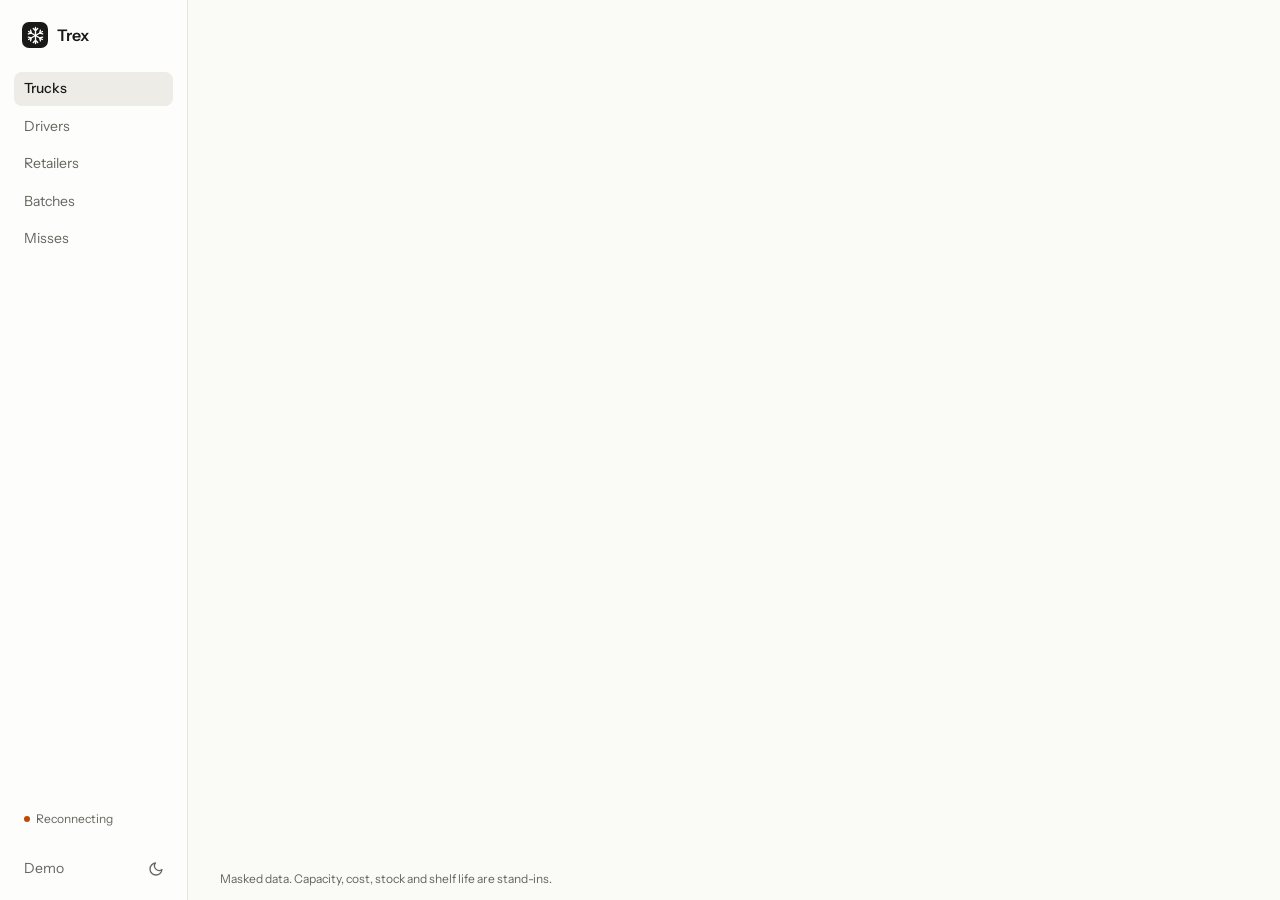
==== trex/web/index.html @ ee41984f "Add the Drivers tab to the dashboard Co-Authored-By: Claude Opus 5.5 <noreply@anthropic.com>" ====
<!doctype html>
<html lang="en" data-theme="light">
<head>
<meta charset="utf-8">
<meta name="viewport" content="width=device-width, initial-scale=1">
<title>Trex</title>
<link rel="icon" href="data:image/svg+xml,%3Csvg xmlns='http://www.w3.org/2000/svg' viewBox='0 0 64 64'%3E%3Crect width='64' height='64' rx='14' fill='%23191917'/%3E%3Cpath d='M32 10v44M13 21l38 22M13 43l38-22' stroke='%23fff' stroke-width='5' stroke-linecap='round'/%3E%3C/svg%3E">
<link rel="stylesheet" href="https://fonts.googleapis.com/css2?family=Instrument+Sans:wght@400;500;600&display=swap">
<script>
try { if (localStorage.getItem("trex-theme") === "dark") document.documentElement.dataset.theme = "dark"; } catch (e) {}
</script>
<style>
:root {
  --bg: #FAFAF7; --surface: #FFFFFF; --side: #FDFDFB;
  --text: #191917; --muted: #66665F; --rule: #E5E4DE; --track: #ECEBE5; --hover: #EDECE6;
  --accent: #E8590C; --ink: #191917; --on-ink: #FAFAF7; --quiet-bar: #66665F;
  --or-bg: #FDECE3; --or-fg: #BF4708;
  --gr-bg: #E6F2EA; --gr-fg: #1B7340;
  --am-bg: #FBF1DC; --am-fg: #86600A;
  --mu-bg: #EDECE6; --mu-fg: #66665F;
  --sans: "Instrument Sans", "Segoe UI", "Noto Sans", "Helvetica Neue", Arial, sans-serif;
  --mono: ui-monospace, "Cascadia Mono", Consolas, Menlo, monospace;
}
[data-theme="dark"] {
  --bg: #131311; --surface: #1B1B18; --side: #171715;
  --text: #F0EFE9; --muted: #A4A398; --rule: #2E2E29; --track: #2A2A25; --hover: #2A2A25;
  --ink: #F0EFE9; --on-ink: #191917; --quiet-bar: #8B8A80;
  --or-bg: #3A2114; --or-fg: #FF9E63;
  --gr-bg: #16301F; --gr-fg: #72CF99;
  --am-bg: #332A12; --am-fg: #E5BE62;
  --mu-bg: #2A2A25; --mu-fg: #B0AFA4;
}
* { box-sizing: border-box; }
html, body { height: 100%; }
body {
  margin: 0; background: var(--bg); color: var(--text);
  font: 400 14px/1.4 var(--sans); overflow: hidden;
  display: grid; grid-template-columns: 188px minmax(0, 1fr);
  -webkit-font-smoothing: antialiased;
}
h1, h2, h3, p { margin: 0; }
h1 { font-size: 24px; font-weight: 600; letter-spacing: -0.01em; line-height: 1.2; }
h2 { font-size: 15px; font-weight: 600; }
a { color: inherit; text-decoration: none; }
button, input, select { font: inherit; color: inherit; }
button { cursor: pointer; background: none; border: 0; padding: 0; }
input, select {
  background: var(--surface); border: 1px solid var(--rule); border-radius: 8px;
  padding: 8px 11px; min-width: 0;
}
input:focus, select:focus { outline: 2px solid var(--accent); outline-offset: -1px; }
:focus-visible { outline: 2px solid var(--accent); outline-offset: 2px; }
.mono { font-family: var(--mono); font-size: 12px; }
.muted { color: var(--muted); }
.small { font-size: 13px; }
.num { font-variant-numeric: tabular-nums; }
.or { color: var(--accent); }

/* Shell */
.side { display: flex; flex-direction: column; background: var(--side); border-right: 1px solid var(--rule); padding: 22px 14px 14px; position: relative; min-height: 0; }
.brand { display: flex; align-items: center; gap: 9px; padding: 0 8px; font-size: 16px; font-weight: 600; }
.tile { width: 26px; height: 26px; border-radius: 7px; background: #191917; display: grid; place-items: center; flex: none; }
[data-theme="dark"] .tile { box-shadow: 0 0 0 1px #3B3B35; }
.tile svg { width: 19px; height: 19px; }
.nav { display: flex; flex-direction: column; gap: 4px; margin-top: 24px; }
.nav a, .sidebtn { display: flex; align-items: center; justify-content: space-between; padding: 7px 10px; border-radius: 8px; color: var(--muted); width: 100%; text-align: left; }
.nav a:hover, .sidebtn:hover { background: var(--hover); }
.nav a.on { background: var(--hover); color: var(--text); font-weight: 500; }
.count { font-size: 12px; min-width: 18px; padding: 0 5px; line-height: 18px; text-align: center; border-radius: 9px; background: var(--or-bg); color: var(--or-fg); font-weight: 500; }
.count.plain { background: none; color: var(--muted); font-weight: 400; }
.side-low { margin-top: auto; display: flex; flex-direction: column; gap: 2px; }
.status { padding: 8px 10px 6px; font-size: 12px; color: var(--muted); }
.status .dot { display: inline-block; width: 6px; height: 6px; border-radius: 50%; background: var(--muted); margin-right: 6px; vertical-align: 1.5px; }
.status .dot.work { background: var(--accent); animation: breathe 1.6s ease-in-out infinite; }
.status .dot.bad { background: var(--or-fg); }
@keyframes breathe { 50% { opacity: 0.3; } }
.side-row { display: flex; align-items: center; gap: 2px; }
.side-row .sidebtn { flex: 1; }
.iconbtn { width: 34px; height: 34px; display: grid; place-items: center; border-radius: 8px; color: var(--muted); flex: none; }
.iconbtn:hover { background: var(--hover); }
.iconbtn svg { width: 16px; height: 16px; }

.demo { position: absolute; left: 14px; bottom: 56px; width: 286px; z-index: 30; background: var(--surface); border: 1px solid var(--rule); border-radius: 12px; padding: 14px; display: flex; flex-direction: column; gap: 12px; box-shadow: 0 10px 32px rgba(25, 25, 23, 0.14); }
.demo[hidden] { display: none; }
.demo label { display: block; font-size: 12px; color: var(--muted); margin-bottom: 4px; }
.demo .line { display: flex; gap: 6px; }
.demo .line > input, .demo .line > select { flex: 1; width: 100%; }
.demo .two { display: flex; gap: 6px; padding-top: 12px; border-top: 1px solid var(--rule); }
.demo .two .btn { flex: 1; }
.demo-note { font-size: 12px; color: var(--muted); min-height: 17px; overflow-wrap: anywhere; }

.content { display: grid; grid-template-rows: minmax(0, 1fr) auto; min-height: 0; min-width: 0; height: 100vh; }
main { overflow-y: auto; padding: 26px 32px 24px; min-width: 0; }
.foot { padding: 8px 32px 12px; font-size: 12px; color: var(--muted); }

/* Parts */
.head { display: flex; justify-content: space-between; align-items: flex-start; gap: 24px; }
.sub { color: var(--muted); margin-top: 3px; }
.chip { display: inline-block; padding: 2px 8px; border-radius: 6px; font-size: 13px; white-space: nowrap; line-height: 1.4; }
.chip.or { background: var(--or-bg); color: var(--or-fg); }
.chip.gr { background: var(--gr-bg); color: var(--gr-fg); }
.chip.am { background: var(--am-bg); color: var(--am-fg); }
.chip.mu { background: var(--mu-bg); color: var(--mu-fg); }
.btn { padding: 6px 12px; border-radius: 8px; font-size: 13px; font-weight: 500; border: 1px solid var(--rule); background: var(--surface); }
.btn:hover { border-color: var(--muted); }
.btn.ink { background: var(--ink); color: var(--on-ink); border-color: var(--ink); }
.btn.ink:hover { opacity: 0.85; }
.btn:disabled { opacity: 0.5; cursor: default; }
.card { background: var(--surface); border: 1px solid var(--rule); border-radius: 12px; }
.quiet { color: var(--muted); padding: 22px 0; }
.link { color: var(--muted); text-decoration: underline; text-decoration-color: var(--rule); text-underline-offset: 3px; }
.link:hover { color: var(--text); }
.ev { font-family: var(--mono); font-size: 12px; color: var(--or-fg); text-decoration: underline dotted; text-underline-offset: 3px; }
.ev:hover { text-decoration-style: solid; }
.sim { font-size: 11px; color: var(--am-fg); background: var(--am-bg); padding: 0 5px; border-radius: 4px; line-height: 16px; display: inline-block; }

.req { display: flex; gap: 8px; margin-top: 16px; }
.req input { flex: 1; padding: 9px 12px; }
.req .btn { padding: 8px 18px; }
.lastreq { margin-top: 6px; font-size: 13px; color: var(--muted); white-space: nowrap; overflow: hidden; text-overflow: ellipsis; }

.stats { display: flex; gap: 48px; margin-top: 18px; padding-bottom: 16px; }
.stat b { display: block; font-size: 26px; font-weight: 500; letter-spacing: -0.01em; line-height: 1.2; }
.stat span { font-size: 13px; color: var(--muted); }
.stats.ruled { border-bottom: 1px solid var(--rule); }

.report { margin-top: 16px; padding: 14px 18px; border-radius: 12px; background: var(--or-bg); }
.report-top { display: flex; justify-content: space-between; align-items: center; gap: 12px; font-size: 13px; color: var(--or-fg); }
.report-text { margin-top: 6px; font-size: 15px; line-height: 1.45; white-space: pre-wrap; overflow-wrap: anywhere; }
.report-src { margin-top: 8px; display: flex; flex-wrap: wrap; gap: 4px 14px; font-size: 12px; color: var(--muted); }
.report details { margin-top: 8px; font-size: 13px; }
.report summary { cursor: pointer; color: var(--muted); }
.report details .report-text { font-size: 13px; }

.board { display: grid; grid-template-columns: minmax(0, 1fr) 280px; gap: 28px; margin-top: 14px; align-items: start; }
.thead { font-size: 13px; color: var(--muted); border-bottom: 1px solid var(--rule); padding: 0 4px 8px; }
.trow, .thead.tgrid { display: grid; grid-template-columns: 124px minmax(160px, 1fr) 66px 84px 92px 118px; gap: 14px; align-items: center; }
.trow { padding: 15px 4px; border-bottom: 1px solid var(--rule); }
.trow:hover { background: var(--hover); }
.trow .name { font-weight: 500; font-size: 15px; }
.trow .pct { font-size: 23px; letter-spacing: -0.01em; }
.trow .right { text-align: right; min-width: 0; }
.trow .right .chip { max-width: 100%; overflow: hidden; text-overflow: ellipsis; vertical-align: middle; }
.two-line span { display: block; }
.two-line span + span { font-size: 12px; color: var(--muted); }

.bar { position: relative; height: 14px; background: var(--track); border-radius: 2px; }
.bar > i { position: absolute; left: 0; top: 0; bottom: 0; border-radius: 2px; transition: width 0.9s cubic-bezier(.2, .7, .2, 1), background-color 0.3s; }
.bar > i.ink { background: var(--ink); }
.bar > i.fill-or { background: var(--accent); }
.bar > b { position: absolute; top: -4px; bottom: -4px; width: 1.5px; background: var(--text); }

.needs h2 { margin-bottom: 10px; }
.need { padding: 13px 14px; margin-bottom: 10px; }
.need p { overflow-wrap: anywhere; }
.need .acts { display: flex; flex-wrap: wrap; gap: 6px; margin-top: 10px; }

/* Truck view */
.tk-head { display: grid; grid-template-columns: 200px auto minmax(0, 1fr); gap: 24px; align-items: center; }
.tk-pct { font-size: 46px; font-weight: 500; letter-spacing: -0.02em; line-height: 1; }
.tk-bar .bar { height: 18px; max-width: 620px; }
.tk-bar p { margin-top: 8px; color: var(--muted); font-size: 13px; }
.crumbs { display: flex; gap: 14px; font-size: 13px; margin-bottom: 12px; }
.decided { margin-top: 12px; display: flex; gap: 10px; align-items: baseline; }
.sec-title { margin-top: 20px; margin-bottom: 8px; }
.opts { display: grid; gap: 14px; grid-template-columns: repeat(auto-fit, minmax(210px, 1fr)); }
.opt { padding: 15px 17px 10px; display: flex; flex-direction: column; }
.opt.rec { border: 1.5px solid var(--accent); }
.opt-top { display: flex; justify-content: space-between; align-items: center; gap: 8px; min-height: 24px; }
.opt-top b { font-weight: 600; font-size: 15px; }
.opt-cost { font-size: 29px; font-weight: 500; letter-spacing: -0.01em; margin-top: 6px; line-height: 1.2; }
.opt.rec .opt-cost { color: var(--accent); }
.opt-note { font-size: 13px; color: var(--muted); margin-top: 4px; min-height: 19px; }
.opt dl { margin: 10px 0 0; }
.opt dl div { display: flex; justify-content: space-between; padding: 5px 0; font-size: 13px; }
.opt dt { color: var(--muted); }
.opt dd { margin: 0; }

.split { display: grid; grid-template-columns: minmax(0, 1fr) 320px; gap: 28px; align-items: start; }
.stop { display: grid; grid-template-columns: 24px 170px minmax(0, 1fr); gap: 12px; padding: 12px 0; border-bottom: 1px solid var(--rule); align-items: start; }
.stop:first-of-type { border-top: 1px solid var(--rule); }
.stop-line { display: grid; grid-template-columns: minmax(0, 1fr) auto; gap: 10px; align-items: baseline; }
.stop-line + .stop-line { margin-top: 5px; }
.stop-line small { display: block; font-size: 12px; color: var(--muted); }
.stop-status { margin-top: 3px; display: flex; gap: 6px; align-items: center; flex-wrap: wrap; font-size: 12px; }
.chips { display: inline-flex; gap: 5px; }

.evlist { display: flex; flex-direction: column; }
.evitem { display: block; width: 100%; text-align: left; padding: 8px 0; border-bottom: 1px solid var(--rule); }
button.evitem:hover .evsum { text-decoration: underline; text-underline-offset: 3px; }
.evitem .mono { display: block; color: var(--muted); }
.evitem .mono.st { color: var(--am-fg); }
.evsum { overflow-wrap: anywhere; font-size: 13px; }

/* Sell to fill */
.sell { display: grid; grid-template-columns: minmax(0, 1fr) 320px; gap: 28px; margin-top: 18px; align-items: start; }
.gauge { display: grid; grid-template-columns: 220px minmax(0, 1fr); gap: 26px; align-items: center; padding: 22px 28px 20px; }
.gauge .gnum { font-size: 92px; font-weight: 500; letter-spacing: -0.035em; line-height: 1; color: var(--accent); transition: color 0.4s; font-variant-numeric: tabular-nums; transform-origin: left center; }
.gauge.over .gnum { color: var(--text); }
.gauge.crossed .gnum { animation: pop 0.8s cubic-bezier(.2, .9, .3, 1.2); }
@keyframes pop { 40% { transform: scale(1.07); } }
.gbar { position: relative; height: 22px; background: var(--track); border-radius: 2px; margin-top: 10px; }
.gbar i { position: absolute; top: 0; bottom: 0; transition: left 0.9s cubic-bezier(.2, .7, .2, 1), width 0.9s cubic-bezier(.2, .7, .2, 1); }
.gbar .g0 { left: 0; background: var(--quiet-bar); border-radius: 2px 0 0 2px; }
.gbar .g1 { background: var(--accent); }
.gbar b { position: absolute; top: -8px; bottom: -8px; width: 2px; background: var(--text); }
.glabels { position: relative; height: 22px; margin-top: 10px; font-size: 12px; color: var(--muted); }
.glabels span { position: absolute; white-space: nowrap; top: 0; }
.glabels .lt { transform: translateX(-100%); padding-right: 4px; }
.glabels .rt { padding-left: 4px; }
.glabels .hit { color: var(--text); font-weight: 500; }
.otable { width: 100%; border-collapse: collapse; }
.otable th { font-weight: 400; font-size: 13px; color: var(--muted); text-align: left; padding: 0 12px 7px 0; border-bottom: 1px solid var(--rule); }
.otable td { padding: 10px 12px 10px 0; border-bottom: 1px solid var(--rule); vertical-align: middle; }
.otable td.why { color: var(--muted); font-size: 13px; }
.otable .r { text-align: right; padding-right: 0; white-space: nowrap; }
.otable td:first-child { white-space: nowrap; font-weight: 500; }
.otable a:hover { text-decoration: underline; text-underline-offset: 3px; }
.added { color: var(--gr-fg); }

.sell > aside { position: sticky; top: 0; }
.phone { border-radius: 22px; padding: 14px 12px 12px; }
.phone-top { display: flex; justify-content: space-between; align-items: baseline; gap: 8px; padding: 0 5px 10px; border-bottom: 1px solid var(--rule); }
.phone-top b { font-weight: 600; }
.chat { display: flex; flex-direction: column; gap: 8px; padding-top: 10px; max-height: 520px; overflow-y: auto; }
.bub { max-width: 86%; padding: 8px 11px; border-radius: 12px; overflow-wrap: anywhere; font-size: 13.5px; line-height: 1.38; white-space: pre-wrap; }
.bub.out { align-self: flex-start; background: var(--or-bg); }
.bub.in { align-self: flex-end; background: var(--mu-bg); }
.bub.add { align-self: stretch; max-width: none; background: var(--gr-bg); color: var(--gr-fg); }
.bub-meta { display: flex; gap: 6px; align-items: center; margin-top: 3px; font-size: 11px; color: var(--muted); white-space: normal; }
.bub.add small { display: block; font-size: 12.5px; }

/* Retailers */
.search { display: flex; gap: 8px; margin-top: 14px; max-width: 360px; }
.search input { flex: 1; }
.hints { display: flex; flex-wrap: wrap; gap: 6px; margin-top: 10px; align-items: center; font-size: 13px; color: var(--muted); }
.hints a { border: 1px solid var(--rule); border-radius: 6px; padding: 1px 7px; color: var(--text); }
.hints a:hover { border-color: var(--muted); }
.ret-grid { display: grid; grid-template-columns: minmax(0, 1fr) 320px; gap: 28px; margin-top: 20px; align-items: start; }
.brow { display: grid; grid-template-columns: 170px minmax(150px, 1fr) minmax(190px, 300px) 76px; gap: 16px; align-items: center; padding: 11px 0; border-bottom: 1px solid var(--rule); }
.brow.h { font-size: 13px; color: var(--muted); padding: 0 0 7px; }
.range { position: relative; height: 12px; }
.range::before { content: ""; position: absolute; left: 0; right: 0; top: 50%; height: 1px; background: var(--rule); }
.range i { position: absolute; top: 3px; bottom: 3px; width: 1px; background: var(--rule); }
.range b { position: absolute; top: 1px; bottom: 1px; min-width: 7px; border-radius: 5px; background: var(--ink); }
.range b.warn { background: var(--accent); }
.range b.faint { background: var(--quiet-bar); opacity: 0.65; }
.axis { display: grid; grid-template-columns: 170px minmax(150px, 1fr) minmax(190px, 300px) 76px; gap: 16px; font-size: 12px; color: var(--muted); padding-top: 6px; }
.axis div { display: flex; justify-content: space-between; }
.kv { display: flex; justify-content: space-between; gap: 14px; padding: 7px 0; border-bottom: 1px solid var(--rule); font-size: 13px; }
.kv span:first-child { color: var(--muted); }
.kv span:last-child { text-align: right; overflow-wrap: anywhere; }
.lastmsg { padding: 13px 15px; border-radius: 12px; background: var(--or-bg); margin-bottom: 16px; overflow-wrap: anywhere; }
.lastmsg small { display: flex; justify-content: space-between; font-size: 12px; color: var(--or-fg); margin-bottom: 4px; }

/* Batches */
.batch-head { display: flex; justify-content: space-between; align-items: flex-start; }
.loud { font-size: 38px; font-weight: 500; letter-spacing: -0.02em; line-height: 1.1; color: var(--accent); text-align: right; }
.loud + p { font-size: 13px; color: var(--muted); text-align: right; }
.brows { margin-top: 16px; }
.bt { display: grid; grid-template-columns: 240px minmax(0, 1fr) 110px; gap: 20px; align-items: center; padding: 11px 0; border-bottom: 1px solid var(--rule); }
.bt.h { font-size: 13px; color: var(--muted); padding: 0 0 7px; }
.bt .dbars { display: flex; flex-direction: column; gap: 4px; }
.dbar { display: flex; align-items: center; gap: 7px; font-size: 12px; color: var(--muted); }
.dbar i { display: block; height: 10px; border-radius: 1px; background: var(--ink); min-width: 2px; flex: none; }
.dbar.dneed i { background: var(--quiet-bar); }
.dbar.dneed.late i { background: var(--accent); }
.dbar.dneed.late { color: var(--or-fg); }
.legend { display: flex; gap: 22px; margin-top: 12px; font-size: 13px; color: var(--muted); }
.legend i { display: inline-block; width: 14px; height: 8px; border-radius: 1px; margin-right: 6px; }

/* Misses */
.chart-card { padding: 16px 18px 12px; margin-top: 16px; }
.chart-top { display: flex; justify-content: space-between; align-items: flex-start; }
.chart { position: relative; height: 130px; margin-top: 8px; display: grid; gap: 0; align-items: end; border-bottom: 1px solid var(--rule); }
.chart .col { height: 100%; display: flex; align-items: flex-end; padding: 0 3px; position: relative; }
.chart .col i { display: block; width: 100%; background: var(--ink); min-height: 0; }
.chart .run { position: absolute; top: 0; bottom: 0; background: var(--or-bg); pointer-events: none; }
.chart .run span { position: absolute; left: 10px; top: 42%; color: var(--or-fg); font-size: 13px; white-space: nowrap; }
.xlabels { position: relative; height: 18px; margin-top: 4px; font-size: 12px; color: var(--muted); }
.xlabels span { position: absolute; white-space: nowrap; }
.up { padding: 14px 18px; margin-top: 14px; display: grid; grid-template-columns: minmax(0, 1fr) 300px; gap: 32px; }
.up-title { display: flex; gap: 10px; align-items: center; margin-bottom: 10px; }
.upbar { display: grid; grid-template-columns: 120px minmax(0, 1fr) 64px; gap: 10px; align-items: center; padding: 4px 0; font-size: 13px; }
.upbar .tr { height: 10px; }
.upbar i { display: block; height: 100%; min-width: 2px; border-radius: 1px; }
.upbar span:last-child { text-align: right; }
.mtable { margin-top: 18px; }

/* Timeline */
.drawer { position: fixed; top: 0; right: 0; bottom: 0; width: 400px; max-width: 100vw; z-index: 20; background: var(--surface); border-left: 1px solid var(--rule); display: flex; flex-direction: column; transform: translateX(102%); transition: transform 0.2s ease; visibility: hidden; }
.drawer.open { transform: none; visibility: visible; }
.drawer-head { padding: 18px 20px 10px; border-bottom: 1px solid var(--rule); }
.drawer-head .top { display: flex; justify-content: space-between; align-items: center; }
.safety { display: flex; flex-wrap: wrap; gap: 4px 12px; margin-top: 6px; font-size: 12px; color: var(--muted); }
.tl { flex: 1; overflow-y: auto; padding: 4px 20px 20px; }
.tl-item { display: grid; grid-template-columns: 58px minmax(0, 1fr); gap: 8px; padding: 8px 0; border-bottom: 1px solid var(--rule); font-size: 13px; }
.tl-item time { color: var(--muted); font-size: 12px; }
.tl-item.dim .tl-t { color: var(--muted); }
.tl-d { color: var(--muted); margin-top: 2px; overflow-wrap: anywhere; white-space: pre-wrap; }
.tl-ev { display: flex; flex-wrap: wrap; gap: 2px 8px; margin-top: 2px; }
.tl-item.moment { margin: 8px -10px; padding: 10px; border: 0; border-radius: 10px; background: var(--or-bg); }
.tl-item.moment .tl-t { font-weight: 600; color: var(--or-fg); font-size: 14px; }
.tl-item.moment .tl-d { color: var(--text); }
.tl-item.warn .tl-t { color: var(--am-fg); }

/* Evidence panel */
.scrim { position: fixed; inset: 0; z-index: 40; background: rgba(25, 25, 23, 0.28); display: flex; justify-content: flex-end; }
.scrim[hidden] { display: none; }
.evpanel { width: 480px; max-width: 100vw; height: 100%; background: var(--surface); border-left: 1px solid var(--rule); padding: 20px 22px; display: flex; flex-direction: column; gap: 10px; min-height: 0; }
.evpanel .top { display: flex; justify-content: space-between; gap: 10px; align-items: center; }
.evpanel .chips { flex-wrap: wrap; }
.evpanel h2 { font-size: 17px; overflow-wrap: anywhere; }
.evpanel pre { margin: 0; flex: 1; min-height: 0; overflow: auto; font: 12px/1.5 var(--mono); padding: 12px; background: var(--bg); border: 1px solid var(--rule); border-radius: 8px; white-space: pre-wrap; overflow-wrap: anywhere; }

.toasts { position: fixed; right: 20px; bottom: 44px; width: 340px; z-index: 35; display: flex; flex-direction: column; gap: 8px; }
.toast { display: block; width: 100%; text-align: left; padding: 11px 14px; border-radius: 10px; background: var(--or-bg); color: var(--text); border: 1px solid var(--accent); font-size: 13px; animation: rise 0.2s ease; overflow-wrap: anywhere; }
.toast b { display: block; color: var(--or-fg); font-weight: 600; font-size: 14px; }
.toast.plain { background: var(--surface); border-color: var(--rule); }
.toast.plain b { color: var(--text); }
@keyframes rise { from { transform: translateY(8px); opacity: 0; } }
.chip + .chip { margin-left: 4px; }
.drawer.open ~ .toasts { right: 420px; }

@media (max-width: 1100px) {
  .board, .split, .sell, .ret-grid, .up { grid-template-columns: minmax(0, 1fr); }
  .gauge { grid-template-columns: minmax(0, 1fr); }
}
@media (prefers-reduced-motion: reduce) {
  * { animation: none !important; transition: none !important; }
}
</style>
</head>
<body>
<aside class="side">
  <div class="brand">
    <span class="tile" aria-hidden="true">
      <svg viewBox="0 0 64 64" fill="none" stroke="#fff" stroke-width="4.5" stroke-linecap="round" stroke-linejoin="round"><g transform="rotate(0 32 32)"><path d="M32 32V5M32 16 24.5 8.5M32 16 39.5 8.5"/></g><g transform="rotate(60 32 32)"><path d="M32 32V5M32 16 24.5 8.5M32 16 39.5 8.5"/></g><g transform="rotate(120 32 32)"><path d="M32 32V5M32 16 24.5 8.5M32 16 39.5 8.5"/></g><g transform="rotate(180 32 32)"><path d="M32 32V5M32 16 24.5 8.5M32 16 39.5 8.5"/></g><g transform="rotate(240 32 32)"><path d="M32 32V5M32 16 24.5 8.5M32 16 39.5 8.5"/></g><g transform="rotate(300 32 32)"><path d="M32 32V5M32 16 24.5 8.5M32 16 39.5 8.5"/></g></svg>
    </span>
    Trex
  </div>
  <nav class="nav" id="nav"></nav>
  <div class="side-low">
    <div class="status" id="status"></div>
    <button class="sidebtn" data-act="timeline" id="tl-btn" aria-label="Open timeline"></button>
    <div class="side-row">
      <button class="sidebtn" data-act="demo" aria-haspopup="true" aria-controls="demo">Demo</button>
      <button class="iconbtn" data-act="theme" id="theme-btn" aria-label="Switch colour theme" title="Switch colour theme">
        <svg viewBox="0 0 24 24" fill="none" stroke="currentColor" stroke-width="2" stroke-linecap="round" stroke-linejoin="round"><path d="M21 12.8A9 9 0 1 1 11.2 3a7 7 0 0 0 9.8 9.8Z"/></svg>
      </button>
    </div>
  </div>
  <div class="demo" id="demo" hidden>
    <div>
      <label for="fault-sel">Next order write fails</label>
      <div class="line">
        <select id="fault-sel">
          <option value="500_after_write">500 after write</option>
          <option value="timeout_after_write">Timeout after write</option>
          <option value="500_before_write">500 before write</option>
          <option value="409_stale_stock">409 stale stock</option>
          <option value="malformed">Malformed reply</option>
        </select>
        <button class="btn" data-act="fault">Set</button>
      </div>
    </div>
    <div>
      <label for="live-input">Live phone stands in for</label>
      <div class="line">
        <input id="live-input" placeholder="R-120" autocomplete="off">
        <button class="btn" data-act="live">Set</button>
      </div>
    </div>
    <div class="two">
      <button class="btn" data-act="tomorrow">Run delivery day</button>
      <button class="btn" data-act="reset">Reset</button>
    </div>
    <div class="demo-note" id="demo-note" role="status"></div>
  </div>
</aside>

<div class="content">
  <main id="main"></main>
  <footer class="foot">Masked data. Capacity, cost, stock and shelf life are stand-ins.</footer>
</div>

<aside class="drawer" id="drawer" aria-label="Timeline">
  <div class="drawer-head" id="drawer-head"></div>
  <div class="tl" id="tl"></div>
</aside>

<div class="scrim" id="scrim" hidden>
  <div class="evpanel" id="evpanel" role="dialog" aria-modal="true" aria-label="Evidence"></div>
</div>
<div class="toasts" id="toasts" aria-live="polite"></div>

<script src="/static/fleet.js"></script>
<script>
"use strict";

/* ---------- Helpers ---------- */
const $ = (s) => document.querySelector(s);
const ESC = { "&": "&amp;", "<": "&lt;", ">": "&gt;", '"': "&quot;", "'": "&#39;" };
const esc = (v) => String(v === null || v === undefined ? "" : v).replace(/[&<>"']/g, (c) => ESC[c]);
const num = (v) => { const n = Number(v); return Number.isFinite(n) ? n : 0; };
const clamp01 = (v) => Math.min(1, Math.max(0, num(v)));
const w = (v) => (clamp01(v) * 100).toFixed(2);
const pct = (v) => Math.round(num(v) * 100) + "%";
/* A load under target never reads as the target: 79.7% shows 79%, not 80%. */
const fillPct = (v) => {
  const target = targetFill();
  const r = Math.round(num(v) * 100);
  return (num(v) < target && r >= target * 100 ? Math.floor(num(v) * 100) : r) + "%";
};
const group = (n, d) => num(n).toLocaleString("en-IN", d === undefined ? { maximumFractionDigits: 0 } : { maximumFractionDigits: d });
const inr = (n) => (num(n) < 0 ? "-" : "") + "₹" + group(Math.abs(num(n)));
const inrShort = (n) => {
  const a = Math.abs(num(n));
  if (a < 100000) return inr(n);
  return (num(n) < 0 ? "-" : "") + "₹" + (a / 100000).toFixed(2).replace(/\.?0+$/, "") + " lakh";
};
const clock = (ts) => {
  const d = new Date(num(ts) * 1000);
  return Number.isNaN(d.getTime()) ? "" : d.toLocaleTimeString("en-US", { hour: "numeric", minute: "2-digit" });
};
const MONTHS = ["Jan", "Feb", "Mar", "Apr", "May", "Jun", "Jul", "Aug", "Sep", "Oct", "Nov", "Dec"];
const LONG_MONTHS = ["January", "February", "March", "April", "May", "June", "July", "August", "September", "October", "November", "December"];
const DAYS = ["Sun", "Mon", "Tue", "Wed", "Thu", "Fri", "Sat"];
const parseDate = (s) => { const m = /^(\d{4})-(\d{2})-(\d{2})/.exec(String(s)); return m ? new Date(Date.UTC(+m[1], +m[2] - 1, +m[3])) : null; };
const shortDate = (s) => { const d = parseDate(s); return d ? d.getUTCDate() + " " + MONTHS[d.getUTCMonth()] : esc(s); };
const dayDate = (s) => { const d = parseDate(s); return d ? DAYS[d.getUTCDay()] + " " + shortDate(s) : esc(s); };
const cap = (v) => { const t = String(v === null || v === undefined ? "" : v); return t.charAt(0).toUpperCase() + t.slice(1); };
const chip = (text, tone) => `<span class="chip ${tone || "mu"}">${esc(text)}</span>`;
const plural = (n, one, many) => `${group(n)} ${n === 1 ? one : (many || one + "s")}`;
const TYPES = { kirana: "Kirana", horeca: "HoReCa", modern: "Store", outlet: "Outlet", wholesale: "Wholesale" };
const typeName = (t) => TYPES[t] || (t ? String(t).charAt(0).toUpperCase() + String(t).slice(1) : "");
const retailerLabel = (id, type) => (type ? typeName(type) + " " : "") + id;
const routes = (list) => {
  const r = list || [];
  const shown = r.slice(0, 2).join(", ");
  return (r.length === 1 ? "Route " : "Routes ") + shown + (r.length > 2 ? ` +${r.length - 2}` : "");
};

const EV_RE = /([A-Za-z0-9_.\-]+:E\d+)/g;
const evShort = (id) => String(id).slice(String(id).lastIndexOf(":") + 1);
const evBtn = (id) => `<button class="ev" data-ev="${esc(id)}" title="Open evidence">${esc(evShort(id))}</button>`;
const isEv = (s) => typeof s === "string" && /:E\d+/.test(s);
/* Escapes every part, and turns evidence ids into buttons. */
const linkEv = (text) => String(text === null || text === undefined ? "" : text).split(EV_RE).map((part, i) => (i % 2 ? evBtn(part) : esc(part))).join("");
function findEv(value, out) {
  out = out || [];
  if (typeof value === "string") { const m = value.match(EV_RE); if (m) m.forEach((x) => { if (!out.includes(x)) out.push(x); }); }
  else if (Array.isArray(value)) value.forEach((v) => findEv(v, out));
  else if (value && typeof value === "object") Object.values(value).forEach((v) => findEv(v, out));
  return out;
}

/* Patches the DOM in place, so focus, typed text, scroll and running transitions survive a poll. */
const keyOf = (n) => (n.nodeType === 1 ? n.getAttribute("data-key") : null);
function syncAttrs(a, b) {
  for (const { name } of Array.from(a.attributes)) {
    if (!b.hasAttribute(name) && !(name === "open" && a.tagName === "DETAILS")) a.removeAttribute(name);
  }
  for (const { name, value } of Array.from(b.attributes)) {
    if (a.getAttribute(name) !== value) a.setAttribute(name, value);
  }
}
function syncNode(a, b) {
  if (a.nodeType === 1) { syncAttrs(a, b); syncChildren(a, b); }
  else if (a.nodeValue !== b.nodeValue) a.nodeValue = b.nodeValue;
}
function syncChildren(parent, next) {
  const keyed = new Map();
  for (const c of Array.from(parent.childNodes)) { const k = keyOf(c); if (k) keyed.set(k, c); }
  let cur = parent.firstChild;
  for (const n of Array.from(next.childNodes)) {
    const k = keyOf(n);
    let match = null;
    if (k && keyed.has(k)) match = keyed.get(k);
    else if (cur && cur.nodeType === n.nodeType && cur.nodeName === n.nodeName && keyOf(cur) === k) match = cur;
    if (match) {
      if (k) keyed.delete(k);
      if (match === cur) cur = cur.nextSibling; else parent.insertBefore(match, cur);
      syncNode(match, n);
    } else parent.insertBefore(n, cur);
  }
  while (cur) { const x = cur.nextSibling; parent.removeChild(cur); cur = x; }
}
function morph(el, html) {
  const t = document.createElement("template");
  t.innerHTML = html;
  syncChildren(el, t.content);
}
const lastHtml = new Map();
function patch(el, html) {
  if (lastHtml.get(el) === html) return;
  lastHtml.set(el, html);
  morph(el, html);
}

async function post(path, body) {
  const r = await fetch(path, { method: "POST", headers: { "Content-Type": "application/json" }, body: JSON.stringify(body || {}) });
  let j = null;
  try { j = await r.json(); } catch (e) { j = null; }
  if (!r.ok) throw new Error((j && j.detail) || `Server replied ${r.status}`);
  return j;
}

/* ---------- App state ---------- */
let S = null;             // the latest /api/state. The page holds no truth of its own.
let online = true;
let view = { name: "trucks" };
let runId = null;
let autoShown = null;     // the run for which sell to fill has already opened by itself
let seenSeq = null;
let requestBusy = false;
const busyDecisions = new Set();
const evCache = new Map();
let openEvidence = null;
let retailer = { id: "", data: null, error: null, loading: false };
const gauge = { start: null, shown: null, from: 0, to: 0, t0: 0, raf: 0, crossed: false };

const focusTruck = () => (S && S.board.trucks.find((t) => t.truck === S.focus)) || null;
const isSelling = () => {
  if (!S || !S.run || !S.offers || !S.offers.length) return false;
  const t = focusTruck();
  return !!t && !t.decision;
};
const pendingDecisions = () => ((S && S.decisions) || []).filter((d) => d.answer === null || d.answer === undefined);
const targetFill = () => (S ? num(S.board.target) : 0.8);
const productName = (id) => {
  if (!S) return id;
  if (S.butter && S.butter.product === id) return S.butter.label;
  const pools = [S.offers, S.batches, S.sheet];
  for (const pool of pools) for (const row of pool || []) if (row.product === id && row.product_name) return row.product_name;
  return id;
};

/* ---------- Shared pieces ---------- */
function loadBar(fill, target) {
  const over = num(fill) >= target;
  return `<div class="bar"><i class="${over ? "ink" : "fill-or"}" style="width:${w(fill)}%"></i><b style="left:${w(target)}%"></b></div>`;
}
const OPTION_NAMES = { go: "Go", sell_to_fill: "Sold to fill", merge: "Merge", hold: "Hold" };
const optionName = (o) => OPTION_NAMES[o] || String(o || "").replace(/_/g, " ");
function statusChip(t) {
  if (t.decision) {
    const o = t.decision.option;
    return chip(optionName(o), o === "go" || o === "sell_to_fill" ? "gr" : "am");
  }
  if (S.run && t.truck === S.focus && S.offers && S.offers.length) return chip("Selling to fill", "or");
  if (S.run) return chip("Undecided", "mu");
  return "";
}
function needsCards() {
  const list = pendingDecisions();
  return list.map((d) => `
    <div class="card need" data-key="need-${esc(d.id)}">
      <p>${linkEv(d.question)}</p>
      <div class="acts">${(d.options || []).map((o, i) => `<button class="btn ${i === 0 ? "ink" : ""}" data-act="answer" data-id="${esc(d.id)}" data-answer="${esc(o)}" ${busyDecisions.has(d.id) ? "disabled" : ""}>${esc(o)}</button>`).join("")}</div>
    </div>`).join("");
}
function reportBlock(r) {
  const claims = (r.claims || []).map((c) => `<span>${esc(group(c.value, 2))} ${(c.evidence_ids || []).map(evBtn).join(" ")}</span>`).join("");
  return `<div class="report-text">${linkEv(r.text)}</div>${claims ? `<div class="report-src">${claims}</div>` : ""}`;
}
function reports() {
  const list = (S && S.reports) || [];
  if (!list.length) return "";
  const latest = list[list.length - 1];
  const earlier = list.slice(0, -1).reverse();
  return `<section class="report" data-key="report">
    <div class="report-top"><span>Report from Trex, ${esc(clock(latest.ts))}</span>${latest.used_standin ? chip("Uses stand-ins", "am") : ""}</div>
    ${reportBlock(latest)}
    ${earlier.length ? `<details><summary>${plural(earlier.length, "earlier report")}</summary>${earlier.map((r) => `<div data-key="rep-${esc(r.seq)}" style="margin-top:8px"><span class="muted">${esc(clock(r.ts))}</span>${reportBlock(r)}</div>`).join("")}</details>` : ""}
  </section>`;
}

/* ---------- Trucks board ---------- */
function viewTrucks() {
  const b = S.board;
  const trucks = b.trucks;
  const atTarget = trucks.filter((t) => t.at_target).length;
  const atRisk = trucks.reduce((sum, t) => sum + num(t.unserved_value_inr), 0);
  const stats = [
    [`${atTarget} of ${trucks.length}`, `at ${pct(b.target)} or more`],
    [inrShort(atRisk), "sales at risk"],
  ];
  if (S.batches && S.batches.length) stats.push([inrShort(S.batches.reduce((s, x) => s + num(x.value_inr), 0)), "stock near expiry"]);
  if (S.run) stats.push([String((S.offers || []).filter((o) => o.state === "waiting").length), "replies awaited"]);

  const rows = trucks.map((t) => {
    const over = num(t.fill) >= b.target;
    const href = isSelling() && t.truck === S.focus ? "#/sell" : `#/truck/${encodeURIComponent(t.truck)}`;
    return `<a class="trow" data-key="t-${esc(t.truck)}" href="${href}">
      <div class="two-line"><span class="name">${esc(t.truck)}</span><span>${esc(routes(t.routes))}</span></div>
      ${loadBar(t.fill, b.target)}
      <div class="pct num ${over ? "" : "or"}">${esc(fillPct(t.fill))}</div>
      <div class="two-line num"><span>${esc(group(t.kg))} kg</span><span>${esc(plural(t.stops, "stop"))}</span></div>
      <div class="two-line num">${num(t.unserved_value_inr) > 0 ? `<span>${esc(inr(t.unserved_value_inr))}</span><span>at risk</span>` : ""}</div>
      <div class="right">${statusChip(t)}</div>
    </a>`;
  }).join("");

  const needs = needsCards();
  return `<div data-key="v-trucks">
    <div class="head"><div>
      <h1>Tomorrow's trucks</h1>
      <p class="sub">${esc(dayDate(b.plan_date))} · Distributor ${esc(b.distributor)} · Records to ${esc(shortDate(b.records_to))}</p>
    </div></div>
    <form class="req" id="req-form">
      <input id="req-input" name="text" autocomplete="off" placeholder="What should Trex do for tomorrow's trucks?" aria-label="Request to Trex">
      <button class="btn ink" ${requestBusy ? "disabled" : ""}>Send</button>
    </form>
    ${S.run ? `<p class="lastreq">Last request: ${esc(S.run.request)}</p>` : ""}
    ${reports()}
    <div class="stats ruled">${stats.map((s) => `<div class="stat num"><b>${esc(s[0])}</b><span>${esc(s[1])}</span></div>`).join("")}</div>
    <div class="board">
      <section>
        <div class="thead tgrid"><span>Truck</span><span>Load. The line marks ${esc(pct(b.target))}</span></div>
        ${rows}
      </section>
      <aside class="needs">
        <h2>Needs you</h2>
        ${needs || `<p class="muted">Nothing waiting</p>`}
      </aside>
    </div>
  </div>`;
}

/* ---------- Truck view ---------- */
function optionCard(o, recommended, decidedOption) {
  const isRec = o.name === recommended;
  const rows = [
    ["Load", fillPct(o.load)],
    ["Truck cost", inr(o.truck_cost_inr)],
    ["Margin lost", inr(o.margin_lost_inr)],
    ["Expiry risk", inr(o.expiry_risk_inr)],
    ["Discounts", inr(o.discounts_inr)],
    ["Extra margin", inr(-num(o.extra_margin_inr))],
  ];
  const tag = decidedOption === o.name ? chip("Chosen", "gr") : isRec ? chip("Recommended", "or") : "";
  return `<div class="card opt ${isRec ? "rec" : ""}" data-key="opt-${esc(o.name)}">
    <div class="opt-top"><b>${esc(o.label)}</b>${tag}</div>
    <div class="opt-cost num">${esc(inr(o.net_cost_inr))}</div>
    <div class="opt-note">${esc(o.note)}</div>
    <dl>${rows.map((r) => `<div><dt>${esc(r[0])}</dt><dd class="num">${esc(r[1])}</dd></div>`).join("")}</dl>
  </div>`;
}
function stopsBlock(sheet) {
  const byStop = new Map();
  for (const row of sheet) {
    if (!byStop.has(row.retailer)) byStop.set(row.retailer, []);
    byStop.get(row.retailer).push(row);
  }
  let i = 0;
  const out = [];
  byStop.forEach((lines, id) => {
    i += 1;
    const drop = (S.drops || {})[id];
    const type = lines[0].retailer_type;
    const body = lines.map((l) => {
      const partial = num(l.pieces) < num(l.ordered);
      const batches = (l.batches || []).map((b) => `${b.batch}, ${group(b.pieces)} pcs, ${group(b.days_left)}d left`).join(" · ");
      const chips = [partial ? chip("Partial", "am") : "", l.source === "offer" ? chip("Added", "or") : ""].join("");
      return `<div class="stop-line"><div>${esc(l.product_name)}: ${partial ? `${esc(group(l.pieces))} of ${esc(group(l.ordered))}` : esc(group(l.pieces))}
        ${batches ? `<small>${esc(batches)}</small>` : ""}${num(l.no_batch_pieces) > 0 ? `<small>${esc(group(l.no_batch_pieces))} pcs without a batch</small>` : ""}</div>
        <span class="chips">${chips}</span></div>`;
    }).join("");
    const dropLine = drop ? `<div class="stop-status">${chip(drop.status === "delivered" ? "Delivered" : drop.status === "failed" ? "Failed" : drop.status, drop.status === "delivered" ? "gr" : "or")}${drop.photo ? `<span class="muted">Photo</span>` : ""}${isEv(drop.evidence) ? evBtn(drop.evidence) : ""}</div>` : "";
    out.push(`<div class="stop" data-key="stop-${esc(id)}">
      <span class="muted num">${i}</span>
      <div><a class="link" style="color:inherit;font-weight:500" href="#/retailers/${encodeURIComponent(id)}">${esc(retailerLabel(id, type))}</a>${dropLine}</div>
      <div>${body}</div>
    </div>`);
  });
  return out.join("");
}
function evidenceList(t, isFocus) {
  const ids = [];
  if (isFocus && S.run) {
    if (S.options) findEv(S.options.evidence_id, ids);
    (S.sheet || []).forEach((r) => findEv(r.evidence, ids));
    (S.offers || []).forEach((o) => findEv(o.evidence_id, ids));
    Object.values(S.drops || {}).forEach((d) => findEv(d.evidence, ids));
  }
  const item = (id) => {
    requestEvidence(id);
    const e = evCache.get(id);
    const standin = e && Number(e.standin) === 1;
    return `<button class="evitem" data-ev="${esc(id)}" data-key="ev-${esc(id)}">
      <span class="mono ${standin ? "st" : ""}">${esc(evShort(id))}${e ? ` · ${esc(standin ? "stand-in" : e.kind)}` : ""}</span>
      <span class="evsum">${e ? esc(e.summary) : ""}</span>
    </button>`;
  };
  const shown = ids.slice(0, 7).map(item).join("");
  const rest = ids.slice(7);
  const capacity = `<div class="evitem" data-key="ev-capacity"><span class="mono st">stand-in</span><span class="evsum">${esc(group(t.capacity_kg))} kg capacity. ${esc((S.standins || {}).vehicle_capacity_kg || "")}</span></div>`;
  return `<div class="evlist">${shown}${rest.length ? `<details data-key="ev-more"><summary class="muted small" style="cursor:pointer;padding:8px 0">${rest.length} more</summary>${rest.map(item).join("")}</details>` : ""}${capacity}</div>`;
}
function viewTruck() {
  const id = view.truck;
  const t = S.board.trucks.find((x) => x.truck === id);
  if (!t) return `<div data-key="v-truck-none"><h1>No truck ${esc(id)}</h1><p class="quiet"><a class="link" href="#/trucks">Back to tomorrow's trucks</a></p></div>`;
  const target = S.board.target;
  const isFocus = S.run && S.focus === t.truck;
  const options = isFocus ? S.options : null;
  const sheet = isFocus ? S.sheet : null;
  const gap = Math.max(0, Math.ceil(target * num(t.capacity_kg) - num(t.kg)));
  const over = num(t.fill) >= target;
  const ordersSaved = isFocus && num(S.orders_saved) > 0 ? ` · ${plural(num(S.orders_saved), "order")} saved` : "";
  const pending = needsCards();
  return `<div data-key="v-truck-${esc(t.truck)}">
    <div class="crumbs">
      <a class="link" href="#/trucks">All trucks</a>
      ${isFocus && S.offers && S.offers.length ? `<a class="link" href="${isSelling() ? "#/sell" : "#/offers"}">${isSelling() ? "Selling to fill" : "Offers"}</a>` : ""}
    </div>
    <div class="tk-head">
      <div><h1>${esc(t.truck)}</h1><p class="sub">${esc(routes(t.routes))} · ${esc(plural(t.stops, "stop"))}</p></div>
      <div class="tk-pct num ${over ? "" : "or"}">${esc(fillPct(t.fill))}</div>
      <div class="tk-bar">${loadBar(t.fill, target)}
        <p class="num">${esc(group(t.kg))} of ${esc(group(t.capacity_kg))} kg.${gap > 0 ? ` Needs ${esc(group(gap))} kg more to reach ${esc(pct(target))}.` : ""}${esc(ordersSaved)}</p>
      </div>
    </div>
    ${t.decision ? `<div class="decided">${statusChip(t)}<span>${linkEv(t.decision.reason)}</span></div>` : ""}
    <h2 class="sec-title">Net cost of each option</h2>
    ${options ? `<div class="opts">${(options.options || []).map((o) => optionCard(o, options.recommended, t.decision && t.decision.option)).join("")}</div>` : `<p class="quiet">Not priced yet</p>`}
    <div class="split" style="margin-top:6px">
      <section>
        ${planBar()}
        ${deliveryBar(sheet)}
        <h2 class="sec-title">Stops</h2>
        ${sheet && sheet.length ? stopsBlock(sheet) : `<p class="muted">Stops appear when the load sheet is issued</p>`}
      </section>
      <aside>
        ${pending ? `<div class="needs"><h2 class="sec-title">Needs you</h2>${pending}</div>` : ""}
        <h2 class="sec-title">Evidence</h2>
        ${evidenceList(t, isFocus)}
      </aside>
    </div>
  </div>`;
}

/* ---------- Sell to fill ---------- */
function gaugeStart(t) {
  const seen = [];
  if (S.start_fill != null && S.focus === t.truck) return num(S.start_fill);
  const first = (S.load_events || []).find((e) => e.truck === t.truck);
  if (first) seen.push(num(first.fill));
  if (S.options && S.options.truck === t.truck) seen.push(num(S.options.fill));
  if (!seen.length) seen.push(num(t.fill));
  const v = Math.min(...seen);
  gauge.start = gauge.start === null ? v : Math.min(gauge.start, v);
  return gauge.start;
}
function planBar() {
  const p = S.plan;
  if (!p) return "";
  const label = { frozen: "Frozen", committed: "Orders written", issued: "Issued", superseded: "Replaced" }[p.status] || p.status;
  const blocked = (S.safeguards || []).filter((e) => e.kind === "promise_blocked").length;
  const rejected = (S.safeguards || []).filter((e) => e.kind === "plan_rejected").length;
  const revisions = (p.revisions || []).length;
  const notes = [
    `Plan v${num(p.version)}`,
    `${esc(label)}`,
    `Validated`,
    rejected ? `${rejected} refused before this` : "",
    blocked ? `${blocked} not promised, order failed` : "",
    revisions ? `${revisions} proposed change waiting` : "",
    (p.unplaced || []).length ? `${p.unplaced.length} short of a suitable batch` : "",
  ].filter(Boolean);
  return `<p class="muted" data-key="plan-bar" style="margin:0 0 14px">${notes.join(" · ")}</p>`;
}
function deliveryBar(sheet) {
  if (!sheet || !sheet.length) return "";
  const stops = new Set(sheet.map((r) => r.retailer));
  const closed = Object.keys(S.drops || {}).filter((r) => stops.has(r));
  const waiting = [...stops].filter((r) => !closed.includes(r));
  const live = ((S.live && S.live.recipients) || []).filter((r) => waiting.includes(r));
  if (!closed.length && !S.delivery_started) {
    return `<div class="card" data-key="delivery-bar" style="display:flex;align-items:center;justify-content:space-between;gap:16px;padding:14px 17px;margin-bottom:18px"><span>Load sheet issued. Nothing is delivered until each stop is proven.</span><button class="btn ink" data-act="tomorrow">Run delivery day</button></div>`;
  }
  const text = waiting.length
    ? `${closed.length} of ${stops.size} stops proven.${live.length ? ` Waiting for a photo from your phone for ${live.join(", ")}.` : ""}`
    : `All ${stops.size} stops closed.`;
  return `<div class="card" data-key="delivery-bar" style="padding:14px 17px;margin-bottom:18px">${esc(text)}</div>`;
}
function chatPanel() {
  const msgs = (S.messages || []).filter((m) => m.role === "retailer");
  if (!msgs.length) return `<div class="card phone" data-key="phone-none"><p class="muted" style="padding:6px 5px">Offers go out next. Replies land here.</p></div>`;
  const liveShop = ((S.live && S.live.recipients) || []).find((r) => msgs.some((m) => m.who === r));
  const who = liveShop || msgs[msgs.length - 1].who;
  const thread = msgs.filter((m) => m.who === who);
  const offer = (S.offers || []).find((o) => o.retailer === who);
  const items = thread.map((m) => ({ ts: num(m.ts), html: `<div class="bub ${m.direction === "out" ? "out" : "in"}">${linkEv(m.text)}<div class="bub-meta"><span>${esc(clock(m.ts))}</span>${m.channel === "simulated" ? `<span class="sim">Simulated</span>` : ""}</div></div>` }));
  (S.load_events || []).filter((e) => e.retailer === who && e.truck === S.focus).forEach((e) => {
    const added = offer && offer.product === e.product ? num(offer.added_kg) : null;
    items.push({ ts: num(e.ts), html: `<div class="bub add">Added to ${esc(e.truck)}<small>${esc(productName(e.product))}</small><small>${esc(group(e.pieces))} pieces${added ? `, +${esc(group(added, 1))} kg` : ""}</small></div>` });
  });
  items.sort((a, b) => a.ts - b.ts);
  const live = thread.some((m) => m.channel === "telegram");
  const onSheet = (S.sheet || []).find((r) => r.retailer === who);
  const type = (offer && offer.retailer_type) || (onSheet && onSheet.retailer_type);
  return `<div class="card phone" data-key="phone-${esc(who)}">
    <div class="phone-top"><b>${esc(retailerLabel(who, type))}</b><span class="muted small">${live ? "Telegram" : "Simulated"}</span></div>
    <div class="chat" id="chat">${items.map((x) => x.html).join("")}</div>
  </div>`;
}
const STATE_CHIPS = { planned: ["Not asked", "mu"], waiting: ["Waiting", "am"], replied: ["Replied", "mu"], yes: ["Yes", "gr"] };
function viewSell() {
  const t = focusTruck();
  const offers = S.offers || [];
  if (!t || !S.run) return `<div data-key="v-sell-none"><h1>Sell to fill</h1><p class="quiet">Nothing is being sold right now</p></div>`;
  const target = S.board.target;
  const start = gaugeStart(t);
  const shown = gauge.shown === null ? start : gauge.shown;
  const cur = num(t.fill);
  const add = Math.max(0, cur - start);
  const selling = isSelling();
  const yes = offers.filter((o) => o.state === "yes");
  const waiting = offers.filter((o) => o.state === "waiting");
  const repliedOther = offers.filter((o) => o.state === "replied");
  const asked = offers.filter((o) => o.state !== "planned");
  const kg = offers.reduce((s, o) => s + num(o.added_kg), 0);
  const firstSent = (S.messages || []).find((m) => m.role === "retailer" && m.direction === "out");
  const sub = [routes(t.routes), firstSent ? `Started ${clock(firstSent.ts)}` : "", plural(asked.length, "retailer") + " asked"].filter(Boolean).join(" · ");
  const reached = cur >= target;
  const startFirst = start < target;
  const labels = startFirst
    ? `<span class="lt" style="left:${w(start)}%">Start ${esc(fillPct(start))}</span><span class="rt ${reached ? "hit" : ""}" style="left:${w(target)}%">${esc(pct(target))} line</span>`
    : `<span class="lt ${reached ? "hit" : ""}" style="left:${w(target)}%">${esc(pct(target))} line</span><span class="rt" style="left:${w(start)}%">Start ${esc(fillPct(start))}</span>`;
  const stats = [[String(yes.length), "said yes"], [`${group(kg, 1)} kg`, "added"], [String(waiting.length), "no reply"]];
  if (repliedOther.length) stats.push([String(repliedOther.length), "replied, not added"]);
  const rows = offers.map((o) => {
    const s = STATE_CHIPS[o.state] || [o.state, "mu"];
    return `<tr data-key="o-${esc(o.retailer)}-${esc(o.product)}">
      <td><a href="#/retailers/${encodeURIComponent(o.retailer)}">${esc(retailerLabel(o.retailer, o.retailer_type))}</a></td>
      <td>${esc(o.product_name)}, ${esc(group(o.pieces))} pcs</td>
      <td class="why">${esc(o.why)}</td>
      <td class="r">${chip(s[0], s[1])}</td>
      <td class="r num added">${num(o.added_kg) > 0 ? `+${esc(group(o.added_kg, 1))} kg` : ""}</td>
    </tr>`;
  }).join("");
  const headChip = !selling ? chip(optionName(t.decision && t.decision.option) || "Decided", "gr") : reached ? chip(`Past ${pct(target)}`, "gr") : chip("Live", "or");
  const pending = needsCards();
  return `<div data-key="v-sell">
    <div class="crumbs"><a class="link" href="#/trucks">All trucks</a><a class="link" href="#/truck/${encodeURIComponent(t.truck)}">Options</a></div>
    <div class="head"><div><h1>${esc(t.truck)} ${selling ? "is selling to fill" : "offers"}</h1><p class="sub">${esc(sub)}</p></div>${headChip}</div>
    <div class="sell">
      <section>
        <div class="card gauge ${shown >= target ? "over" : ""} ${gauge.crossed ? "crossed" : ""}" id="gauge-card">
          <div class="gnum" id="gauge-num">${esc(fillPct(shown))}</div>
          <div>
            <div class="gbar"><i class="g0" style="width:${w(start)}%"></i><i class="g1" style="left:${w(start)}%;width:${w(add)}%"></i><b style="left:${w(target)}%"></b></div>
            <div class="glabels">${labels}</div>
          </div>
        </div>
        <div class="stats">${stats.map((s) => `<div class="stat num"><b>${esc(s[0])}</b><span>${esc(s[1])}</span></div>`).join("")}</div>
        <table class="otable">
          <thead><tr><th>Retailer</th><th>Offer</th><th>Why this retailer</th><th class="r">State</th><th class="r">Added</th></tr></thead>
          <tbody>${rows}</tbody>
        </table>
      </section>
      <aside>
        ${chatPanel()}
        ${pending ? `<div class="needs" style="margin-top:16px"><h2>Needs you</h2>${pending}</div>` : ""}
      </aside>
    </div>
  </div>`;
}

function syncGauge() {
  const t = focusTruck();
  if (!t) return;
  const to = num(t.fill);
  const start = gaugeStart(t);
  if (gauge.shown === null) gauge.shown = start;
  if (view.name !== "sell" && view.name !== "offers") return;
  if (gauge.to === to && (gauge.raf || gauge.shown === to)) return;
  gauge.from = gauge.shown;
  gauge.to = to;
  gauge.t0 = performance.now();
  if (window.matchMedia && window.matchMedia("(prefers-reduced-motion: reduce)").matches) {
    gauge.shown = to;
    gauge.crossed = gauge.from < targetFill() && to >= targetFill();
    return;
  }
  if (!gauge.raf) gauge.raf = requestAnimationFrame(tickGauge);
}
function tickGauge(now) {
  const p = Math.min(1, (now - gauge.t0) / 1400);
  const eased = 1 - Math.pow(1 - p, 3);
  const before = gauge.shown;
  gauge.shown = gauge.from + (gauge.to - gauge.from) * eased;
  const target = targetFill();
  if (before < target && gauge.shown >= target) gauge.crossed = true;
  const n = $("#gauge-num");
  if (n) n.textContent = fillPct(gauge.shown);
  const card = $("#gauge-card");
  if (card) {
    card.classList.toggle("over", gauge.shown >= target);
    card.classList.toggle("crossed", gauge.crossed);
  }
  if (p < 1) gauge.raf = requestAnimationFrame(tickGauge);
  else { gauge.raf = 0; gauge.shown = gauge.to; render(); }
}

/* ---------- Retailers ---------- */
function normalizeRetailer(raw) {
  const s = String(raw || "").trim().toUpperCase();
  const m = /^R-?(\d+)$/.exec(s);
  return m ? `R-${m[1]}` : s;
}
async function loadRetailer(id) {
  retailer = { id, data: null, error: null, loading: true };
  render();
  try {
    const r = await fetch(`/api/retailer/${encodeURIComponent(id)}`, { cache: "no-store" });
    if (retailer.id !== id) return;
    if (!r.ok) throw new Error(`No retailer ${id} on record`);
    retailer = { id, data: await r.json(), error: null, loading: false };
  } catch (e) {
    if (retailer.id !== id) return;
    retailer = { id, data: null, error: e.message, loading: false };
  }
  render();
}
function beliefRow(b) {
  const low = Math.min(14, Math.max(0, num(b.low_days)));
  const high = Math.min(14, Math.max(low, num(b.high_days)));
  const faint = b.confidence === "none" || b.confidence === "very low";
  const wide = low === 0 && high >= 5;
  const cls = wide && !faint ? "warn" : faint ? "faint" : "";
  const toneMap = { reported: "gr", medium: "gr", low: "am", "very low": "mu", none: "mu" };
  const billLine = num(b.bills) > 0 ? `${plural(num(b.bills), "bill")}, ${group(b.days_since_last)} days ago` : "No bills";
  return `<div class="brow" data-key="b-${esc(b.product_id)}" title="${esc(group(b.low_days, 1))} to ${esc(group(b.high_days, 1))} days">
    <div>${esc(b.product_name)}</div>
    <div class="range"><i style="left:0"></i><i style="left:50%"></i><i style="right:0"></i><b class="${cls}" style="left:${(low / 14 * 100).toFixed(2)}%;width:${((high - low) / 14 * 100).toFixed(2)}%"></b></div>
    <div class="two-line"><span>${esc(billLine)}</span><span>${esc(b.note)}</span></div>
    <div style="text-align:right">${chip(b.confidence, toneMap[b.confidence] || "mu")}</div>
  </div>`;
}
function viewRetailers() {
  const hints = Array.from(new Set(((S && S.offers) || []).map((o) => o.retailer))).slice(0, 8);
  const d = retailer.data;
  let body = "";
  if (retailer.loading) body = `<p class="quiet">Looking up ${esc(retailer.id)}</p>`;
  else if (retailer.error) body = `<p class="quiet">${esc(retailer.error)}</p>`;
  else if (d && view.id === retailer.id) {
    const info = d.retailer || {};
    const refs = [];
    (d.beliefs || []).forEach((b) => (b.evidence_refs || []).forEach((r) => {
      if (!refs.some((x) => x.ref === r)) refs.push({ ref: r, name: b.product_name });
    }));
    const lastOut = ((S && S.messages) || []).filter((m) => m.who === info.retailer_id && m.direction === "out").pop();
    body = `<div class="head" style="margin-top:20px" data-key="ret-head-${esc(info.retailer_id)}">
        <div><h2 style="font-size:20px">${esc(info.retailer_alias || info.retailer_id)}</h2>
        <p class="sub">${esc(info.retailer_id)} · Route ${esc(info.route_id)} · ${esc(plural(num(d.bills), "bill"))} on record</p></div>
        <div style="text-align:right">${chip(typeName(info.retailer_type_hint), "am")}<p class="muted small" style="margin-top:4px">${esc(d.type_note)}</p></div>
      </div>
      <div class="ret-grid">
        <section>
          <h2 style="margin-bottom:10px">What is probably on the shelf</h2>
          <div class="brow h"><span>Product</span><span>Days of stock left, today</span><span>Evidence</span><span style="text-align:right">Confidence</span></div>
          ${(d.beliefs || []).map(beliefRow).join("") || `<p class="quiet">No bills on record</p>`}
          <div class="axis"><span></span><div><span>0</span><span>7 days</span><span>14</span></div></div>
        </section>
        <aside>
          ${lastOut ? `<div class="lastmsg"><small><span>Last message, ${esc(clock(lastOut.ts))}</span>${lastOut.channel === "simulated" ? `<span class="sim">Simulated</span>` : ""}</small>${linkEv(lastOut.text)}</div>` : ""}
          <h2 style="margin-bottom:6px">Sources</h2>
          <div class="evlist">${refs.slice(0, 8).map((r) => `<div class="evitem" data-key="src-${esc(r.ref)}"><span class="mono">${esc(r.ref)}</span><span class="evsum">${esc(r.name)}</span></div>`).join("")}
          <div class="evitem"><span class="mono st">stand-in</span><span class="evsum">Usage comes from one month of bills. Retailers do not report stock.</span></div></div>
        </aside>
      </div>`;
  }
  return `<div data-key="v-retailers">
    <h1>Retailers</h1>
    <form class="search" id="ret-form">
      <input id="ret-input" autocomplete="off" placeholder="R-120" aria-label="Retailer id">
      <button class="btn ink">Look up</button>
    </form>
    ${hints.length && !d ? `<div class="hints"><span>In tonight's offers</span>${hints.map((h) => `<a data-key="hint-${esc(h)}" href="#/retailers/${encodeURIComponent(h)}">${esc(h)}</a>`).join("")}</div>` : ""}
    ${body}
  </div>`;
}

/* ---------- Batches ---------- */
function viewBatches() {
  const list = S.batches || [];
  if (!list.length) return `<div data-key="v-batches"><h1>Batches</h1><p class="sub">Will each batch sell before it expires?</p><p class="quiet">Nothing to show until a run starts</p></div>`;
  const total = list.reduce((s, b) => s + num(b.value_inr), 0);
  const scale = Math.max(1, ...list.map((b) => Math.max(num(b.days_left), num(b.days_needed))));
  const rows = list.map((b) => {
    const late = num(b.days_needed) > num(b.days_left);
    return `<div class="bt" data-key="bt-${esc(b.batch)}">
      <div class="two-line"><span>${esc(b.product_name)}</span><span>${esc(b.batch)} · ${esc(group(b.pieces))} pieces</span></div>
      <div class="dbars num">
        <div class="dbar"><i style="width:${(num(b.days_left) / scale * 80).toFixed(2)}%"></i><span>${esc(group(b.days_left))}d</span></div>
        <div class="dbar dneed ${late ? "late" : ""}"><i style="width:${(num(b.days_needed) / scale * 80).toFixed(2)}%"></i><span>${esc(group(b.days_needed, 1))}d</span></div>
      </div>
      <div class="num" style="text-align:right">${esc(inr(b.value_inr))}</div>
    </div>`;
  }).join("");
  return `<div data-key="v-batches">
    <div class="batch-head">
      <div><h1>Batches</h1><p class="sub">Will each batch sell before it expires?</p></div>
      <div><div class="loud num">${esc(inrShort(total))}</div><p>would expire at the current selling rate</p></div>
    </div>
    <div class="brows">
      <div class="bt h"><span>Batch</span><span>Days left against days needed to sell</span><span style="text-align:right">At risk</span></div>
      ${rows}
    </div>
    <div class="legend"><span><i style="background:var(--ink)"></i>Days of life left</span><span><i style="background:var(--accent)"></i>Days needed, too long</span>${list.some((b) => num(b.days_needed) <= num(b.days_left)) ? `<span><i style="background:var(--quiet-bar)"></i>Days needed, fine</span>` : ""}</div>
  </div>`;
}

/* ---------- Misses ---------- */
function longestZeroRun(days) {
  let best = { start: -1, len: 0 }, i = 0;
  while (i < days.length) {
    if (num(days[i].billed_inr) === 0) {
      let j = i;
      while (j < days.length && num(days[j].billed_inr) === 0) j += 1;
      if (j - i > best.len) best = { start: i, len: j - i };
      i = j;
    } else i += 1;
  }
  return best;
}
function butterChart() {
  const b = S.butter || { days: [] };
  const days = b.days || [];
  if (!days.length) return "";
  const max = Math.max(1, ...days.map((d) => num(d.billed_inr)));
  const run = longestZeroRun(days);
  const n = days.length;
  let peak = 0;
  days.forEach((d, i) => { if (num(d.billed_inr) > num(days[peak].billed_inr)) peak = i; });
  const marks = [0];
  if (run.len) marks.push(run.start, run.start + run.len);
  marks.push(peak, n - 1);
  const labels = [];
  Array.from(new Set(marks)).sort((x, y) => x - y).forEach((i) => {
    if (i >= n) return;
    const prev = labels[labels.length - 1];
    if (prev !== undefined && i - prev < 3) return;
    labels.push(i);
  });
  if (!labels.includes(n - 1)) { if (n - 1 - labels[labels.length - 1] < 3) labels.pop(); labels.push(n - 1); }
  const first = parseDate(days[0].date);
  return `<div class="card chart-card">
    <div class="chart-top">
      <div><h2>${esc(b.label)}, billed per selling day</h2><p class="muted small">Distributor ${esc(S.board.distributor)}${first ? `, ${esc(LONG_MONTHS[first.getUTCMonth()])} ${first.getUTCFullYear()}` : ""}</p></div>
      ${chip("Real data, masked", "gr")}
    </div>
    <div class="chart" style="grid-template-columns:repeat(${n},minmax(0,1fr))">
      ${run.len ? `<div class="run" style="left:${(run.start / n * 100).toFixed(2)}%;width:${(run.len / n * 100).toFixed(2)}%"><span>No bills for ${run.len} selling days</span></div>` : ""}
      ${days.map((d) => `<div class="col" title="${esc(shortDate(d.date))}: ${esc(inr(d.billed_inr))}"><i style="height:${(num(d.billed_inr) / max * 100).toFixed(2)}%"></i></div>`).join("")}
    </div>
    <div class="xlabels">${labels.map((i) => `<span style="left:${(i / n * 100).toFixed(2)}%">${esc(shortDate(days[i].date))}</span>`).join("")}</div>
  </div>`;
}
function upstreamPanel() {
  const u = S.upstream;
  if (!u) return "";
  const rows = [
    ["Cover on paper", u.paper_cover_days, "var(--quiet-bar)"],
    ["Real cover", u.real_cover_days, "var(--ink)"],
    ["Stock at branch", u.stock_at_branch_days, "var(--accent)"],
  ];
  const max = Math.max(1, ...rows.map((r) => num(r[1])));
  return `<div class="card up">
    <div>
      <div class="up-title"><h2>Above the distributor</h2>${chip("Stand-in", "am")}</div>
      ${rows.map((r) => `<div class="upbar"><span class="muted">${esc(r[0])}</span><div class="tr"><i style="width:${(num(r[1]) / max * 100).toFixed(2)}%;background:${r[2]}"></i></div><span class="num">${esc(group(r[1], 1))} days</span></div>`).join("")}
    </div>
    <div>
      <div class="kv"><span>Stopped at</span><span>${esc(cap(u.stopped_at))}</span></div>
      <div class="kv"><span>Held by</span><span>${esc(cap(u.held_by))}</span></div>
      <div class="kv"><span>${esc(u.po_id)}</span><span>${esc(u.po_age_days)} of ${esc(u.po_expires_after_days)} days old, ${u.vehicle_matched ? "truck matched" : "no truck matched"}</span></div>
    </div>
  </div>`;
}
function viewMisses() {
  const misses = S.misses || [];
  const rows = misses.map((m) => {
    const unknown = m.stage === "not established";
    return `<tr data-key="m-${esc(m.route)}-${esc(m.product)}">
      <td>Route ${esc(m.route)}</td><td>${esc(productName(m.product))}</td>
      <td>${unknown ? chip("Not established", "or") : esc(cap(m.stage))}</td><td>${esc(cap(m.held_by))}</td>
      <td class="r">${(m.evidence || []).filter(isEv).map(evBtn).join(" ")}</td>
    </tr>`;
  }).join("");
  return `<div data-key="v-misses">
    <h1>Misses</h1>
    <p class="sub">Low yesterday and low today: where it is stuck and who holds it</p>
    ${butterChart()}
    ${upstreamPanel()}
    <div class="mtable">
    ${misses.length ? `<table class="otable"><thead><tr><th>Route</th><th>Product</th><th>Stuck at</th><th>Held by</th><th class="r">Evidence</th></tr></thead><tbody>${rows}</tbody></table>` : `<p class="muted">No misses logged yet</p>`}
    </div>
  </div>`;
}

/* ---------- Timeline ---------- */
const TOOL_WORDS = {
  find_records: (a) => `Looked up "${a.text}"`,
  truck_board: () => "Read the truck board",
  billing_gap: (a) => `Checked billing history of ${a.product}`,
  trace_upstream: (a) => `Traced ${a.product} upstream`,
  match_vehicle: (a) => `Looked for a vehicle for ${a.product}`,
  retailer_stock: (a) => `Estimated ${a.retailer}'s stock of ${a.product}`,
  price_options: (a) => `Priced the options for ${a.truck}`,
  plan_offers: (a) => `Chose who to ask for ${a.truck}`,
  add_request: (a) => `Added ${a.retailer}'s request to the plan`,
  send_offer: (a) => `Prepared an offer for ${a.retailer}`,
  accept_offer: (a) => `Recording ${a.retailer}'s yes`,
  send_message: (a) => `Prepared a message for ${a.recipient}`,
  request_decision: () => "Prepared a question for a person",
  finalize_truck: (a) => `Locking ${a.truck}`,
  write_orders: (a) => `Writing orders for ${a.truck}`,
  issue_load_sheet: (a) => `Issuing the load sheet for ${a.truck}`,
  record_drop: (a) => `Closing the drop at ${a.retailer}`,
  log_miss: (a) => `Logging a miss on route ${a.route}`,
  report_to_lead: () => "Prepared a report",
};
function describe(e) {
  switch (e.kind) {
    case "request": return { t: "Dispatch lead asked", d: e.text };
    case "tool_call": { const f = TOOL_WORDS[e.name]; return { t: f ? f(e.args || {}) : `Used ${e.name}`, tone: "dim" }; }
    case "message_sent": return { t: `Message to ${e.recipient}`, d: e.text, sim: e.channel === "simulated" };
    case "reply": return { t: `Reply from ${e.sender}`, d: e.text, sim: !!e.simulated };
    case "duplicate_reply_ignored": return { t: `Same reply from ${e.sender} again. Counted once`, d: e.text, tone: "warn", sim: !!e.simulated };
    case "load_changed": return { t: `${e.truck} now at ${fillPct(e.fill)}`, d: `${e.retailer}: ${group(e.pieces)} of ${productName(e.product)}, ${group(e.kg)} kg on truck` };
    case "order_error": return { t: `Order system failed: ${e.error}`, d: `Try ${group(e.attempt)}. Reading back before any retry.`, tone: "warn" };
    case "order_read_back_found": return { t: "Read back found the order saved", d: `${e.note || "No duplicate created."} ${e.key || ""}`, tone: "moment" };
    case "order_already_saved": return { t: "Order already saved. Not written again", d: e.key, tone: "dim" };
    case "order_conflict": return { t: `Order refused: ${e.error}`, d: e.key, tone: "warn" };
    case "orders_written": return { t: `Orders written for ${e.truck}`, d: Object.entries(e.counts || {}).map(([k, v]) => `${v} ${k.replace(/_/g, " ")}`).join(", ") };
    case "gate_blocked": return { t: "Source check blocked a message", d: `${e.reason}${e.text ? `\n"${e.text}"` : ""}`, tone: "moment" };
    case "decision_requested": return { t: "Asked a person to decide", d: e.question };
    case "decision_answered": return { t: `${e.by || "A person"} answered: ${e.answer}` };
    case "truck_decided": return { t: `${e.truck} locked: ${optionName(e.option)} at ${fillPct(e.fill)}`, d: e.reason };
    case "load_sheet_issued": return { t: `Load sheet issued for ${e.truck}`, d: `${plural(num(e.stops), "stop")}, ${plural(num(e.lines), "line")}, ${group(e.partial)} partial` };
    case "drop_recorded": return { t: `${e.retailer} ${e.status}`, d: e.photo ? "Driver sent a photo" : "No photo" };
    case "miss_logged": return { t: `Miss logged on route ${e.route}`, d: `${productName(e.product)}. ${cap(e.stage)}. Held by ${e.held_by}` };
    case "report": return { t: "Report to dispatch lead", d: e.text };
    case "resumed_after_restart": return { t: "Picked up where it left off after a restart", tone: "warn" };
    case "agent_error": return { t: "Agent hit an error", d: e.error, tone: "warn" };
    case "tool_error": return { t: `${e.name} failed`, d: e.error, tone: "warn" };
    case "fault_set": return { t: e.fault ? `Fault set: ${e.fault}` : "Fault cleared", tone: "dim" };
    case "send_skipped_duplicate": return { t: `Already sent to ${e.recipient}. Not sent again`, tone: "dim" };
    case "agent_note": return { t: "Trex noted", d: e.text, tone: "dim" };
    case "refusal": return { t: "The model refused this step", d: e.details, tone: "warn" };
    case "step_limit": return { t: "Stopped at the step limit. Needs a person", tone: "warn" };
    case "llm_retry": return { t: `Retrying the model call: ${e.reason}`, tone: "dim" };
    default: return { t: String(e.kind).replace(/_/g, " "), tone: "dim" };
  }
}
function timelineItem(e) {
  const x = describe(e);
  const rest = Object.assign({}, e);
  delete rest.kind; delete rest.seq; delete rest.ts;
  const ids = findEv(rest);
  return `<div class="tl-item ${x.tone || ""}" data-key="e-${esc(e.seq)}">
    <time class="num">${esc(clock(e.ts))}</time>
    <div>
      <div class="tl-t">${esc(x.t)}</div>
      ${x.d ? `<div class="tl-d">${linkEv(x.d)}</div>` : ""}
      ${x.sim ? `<div style="margin-top:3px"><span class="sim">Simulated</span></div>` : ""}
      ${ids.length ? `<div class="tl-ev">${ids.slice(0, 8).map(evBtn).join("")}</div>` : ""}
    </div>
  </div>`;
}
function timelineEvents() {
  const list = ((S && S.timeline) || []).slice();
  const seen = new Set(list.map((e) => e.seq));
  ((S && S.order_events) || []).forEach((e) => {
    if ((e.kind === "order_read_back_found" || e.kind === "order_error") && !seen.has(e.seq)) list.push(e);
  });
  return list.sort((a, b) => num(a.seq) - num(b.seq));
}
function renderTimeline() {
  const list = timelineEvents();
  const safety = (S && S.safety) || null;
  const bits = [];
  if (safety) {
    if (num(safety.source_check_blocks)) bits.push(plural(num(safety.source_check_blocks), "source check block"));
    if (num(safety.duplicate_replies_ignored)) bits.push(plural(num(safety.duplicate_replies_ignored), "duplicate reply", "duplicate replies") + " ignored");
    if (num(safety.sends_skipped)) bits.push(plural(num(safety.sends_skipped), "repeat send") + " skipped");
    if (num(safety.resumes)) bits.push(plural(num(safety.resumes), "restart"));
  }
  patch($("#drawer-head"), `<div class="top"><h2 style="font-size:17px">Timeline</h2><button class="btn" data-act="timeline">Close</button></div>
    ${bits.length ? `<div class="safety">${bits.map((b) => `<span>${esc(b)}</span>`).join("")}</div>` : ""}`);
  patch($("#tl"), list.length ? list.slice().reverse().map(timelineItem).join("") : `<p class="quiet">Nothing has happened yet</p>`);
  const moments = list.filter((e) => e.kind === "gate_blocked" || e.kind === "order_read_back_found").length;
  patch($("#tl-btn"), `<span>Timeline</span>${moments ? `<span class="count">${moments}</span>` : list.length ? `<span class="count plain">${list.length}</span>` : ""}`);
}

/* ---------- Toasts for the moments worth watching ---------- */
const TOAST_KINDS = {
  gate_blocked: (e) => ({ title: "Source check blocked a message", body: e.reason }),
  order_read_back_found: () => ({ title: "Read back found the order saved", body: "The system reported an error, but the order was there. No duplicate." }),
  decision_requested: (e) => (["trucks", "truck", "sell", "offers"].includes(view.name) ? null : { title: "Trex needs you", body: e.question, plain: true, go: "#/trucks" }),
  report: (e) => ({ title: "New report from Trex", body: String(e.text || "").slice(0, 140), plain: true, go: "#/trucks" }),
  agent_error: (e) => ({ title: "Agent hit an error", body: String(e.error || "").slice(0, 140) }),
};
function toast(o) {
  const el = document.createElement("button");
  el.className = "toast" + (o.plain ? " plain" : "");
  el.innerHTML = `<b>${esc(o.title)}</b>${esc(o.body || "")}`;
  if (o.go) el.dataset.go = o.go; else el.dataset.act = "timeline-open";
  $("#toasts").appendChild(el);
  setTimeout(() => el.remove(), o.ms || 9000);
}
function checkToasts() {
  const list = timelineEvents();
  const top = list.reduce((m, e) => Math.max(m, num(e.seq)), 0);
  if (seenSeq === null) { seenSeq = top; return; }
  list.forEach((e) => {
    if (num(e.seq) <= seenSeq || !TOAST_KINDS[e.kind]) return;
    const t = TOAST_KINDS[e.kind](e);
    if (t) toast(t);
  });
  seenSeq = Math.max(seenSeq, top);
}

/* ---------- Evidence ---------- */
const evInFlight = new Set();
function requestEvidence(id) {
  if (evCache.has(id) || evInFlight.has(id)) return;
  evInFlight.add(id);
  fetch(`/api/evidence/${encodeURIComponent(id)}`, { cache: "no-store" })
    .then((r) => (r.ok ? r.json() : null))
    .then((e) => { if (e) { evCache.set(id, e); render(); } })
    .catch(() => {})
    .finally(() => evInFlight.delete(id));
}
function paintEvidence(id, e, error) {
  const panel = $("#evpanel");
  const close = `<button class="btn" data-act="ev-close" id="ev-close">Close</button>`;
  if (error) {
    panel.innerHTML = `<div class="top"><span class="mono muted">${esc(id)}</span>${close}</div><p class="muted">${esc(error)}</p>`;
    return;
  }
  if (!e) {
    panel.innerHTML = `<div class="top"><span class="mono muted">${esc(id)}</span>${close}</div><p class="muted">Loading</p>`;
    return;
  }
  panel.innerHTML = `<div class="top">
      <span class="chips">${Number(e.standin) === 1 ? chip("Stand-in", "am") : ""}${e.kind !== "standin" ? chip(e.kind, "mu") : ""}</span>${close}
    </div>
    <h2>${esc(e.summary)}</h2>
    <div class="mono muted">${esc(e.id)}${e.ref ? ` · ${esc(e.ref)}` : ""}</div>
    <pre>${esc(JSON.stringify(e.data, null, 2))}</pre>`;
}
async function showEvidence(id, opener) {
  openEvidence = { id, opener };
  $("#scrim").hidden = false;
  paintEvidence(id, evCache.get(id));
  const closeBtn = $("#ev-close");
  if (closeBtn) closeBtn.focus();
  try {
    const r = await fetch(`/api/evidence/${encodeURIComponent(id)}`, { cache: "no-store" });
    if (!openEvidence || openEvidence.id !== id) return;
    if (!r.ok) { paintEvidence(id, null, "No such evidence"); return; }
    const e = await r.json();
    evCache.set(id, e);
    paintEvidence(id, e);
  } catch (err) {
    if (openEvidence && openEvidence.id === id) paintEvidence(id, null, "Could not reach the server");
  }
  const again = $("#ev-close");
  if (again) again.focus();
}
function closeEvidence() {
  const opener = openEvidence && openEvidence.opener;
  openEvidence = null;
  $("#scrim").hidden = true;
  if (opener && document.contains(opener)) opener.focus();
}

/* ---------- Rendering ---------- */
const VIEWS = { fleet: () => TrexFleet.view(), trucks: viewTrucks, truck: viewTruck, sell: viewSell, offers: viewSell, retailers: viewRetailers, batches: viewBatches, misses: viewMisses };
function renderChrome() {
  const family = { truck: "trucks", sell: "trucks", offers: "trucks" }[view.name] || view.name;
  const pending = pendingDecisions().length;
  const items = [["trucks", "Trucks", pending], ["fleet", "Drivers"], ["retailers", "Retailers"], ["batches", "Batches"], ["misses", "Misses"]];
  patch($("#nav"), items.map(([id, label, n]) => `<a href="#/${id}" class="${family === id ? "on" : ""}" ${family === id ? 'aria-current="page"' : ""}><span>${label}</span>${n ? `<span class="count">${n}</span>` : ""}</a>`).join(""));
  const labels = { working: "Working", waiting: "Waiting", needs_person: "Needs a person", error: "Error", closed: "Closed" };
  let line;
  if (!online) line = `<span class="dot bad"></span>Reconnecting`;
  else if (S && S.run) {
    const st = S.run.status;
    const dot = st === "working" ? "work" : st === "error" || st === "needs_person" ? "bad" : "";
    const cost = S.cost ? ` · $${num(S.cost.usd).toFixed(3)}` : "";
    line = `<span class="dot ${dot}"></span>${esc(labels[st] || st)}<span title="Claude API cost of this run">${esc(cost)}</span>`;
  } else line = `<span class="dot"></span>No run yet`;
  patch($("#status"), line);
}
function render() {
  if (!S) return;
  if (view.name === "sell" && !isSelling() && !gauge.raf) {
    location.replace(S.run && S.offers && S.offers.length ? `#/truck/${encodeURIComponent(S.focus)}` : "#/trucks");
    return;
  }
  const main = $("#main");
  const chat = $("#chat");
  const stick = !chat || chat.scrollHeight - chat.scrollTop - chat.clientHeight < 40;
  patch(main, VIEWS[view.name]());
  const after = $("#chat");
  if (after && (stick || after !== chat)) after.scrollTop = after.scrollHeight;
  renderChrome();
  renderTimeline();
}
function onState() {
  const id = S.run ? S.run.id : null;
  if (id !== runId) {
    runId = id;
    seenSeq = null;
    evCache.clear();
    gauge.start = null; gauge.shown = null; gauge.crossed = false; gauge.to = 0;
    if (gauge.raf) { cancelAnimationFrame(gauge.raf); gauge.raf = 0; }
    busyDecisions.clear();
  }
  checkToasts();
  if (isSelling() && autoShown !== id) {
    autoShown = id;
    if (view.name === "trucks" || view.name === "truck") location.hash = "#/sell";
  }
  syncGauge();
  render();
}

/* ---------- Polling ---------- */
let pollTimer = 0, polling = false, pollAgain = false;
async function poll() {
  clearTimeout(pollTimer);
  if (polling) { pollAgain = true; return; }
  polling = true;
  const began = performance.now();
  try {
    const r = await fetch("/api/state", { cache: "no-store" });
    if (!r.ok) throw new Error(String(r.status));
    S = await r.json();
    online = true;
    onState();
  } catch (e) {
    online = false;
    renderChrome();
  }
  polling = false;
  if (pollAgain) { pollAgain = false; poll(); return; }
  pollTimer = setTimeout(poll, Math.max(0, 1000 - (performance.now() - began)));
}

/* ---------- Routing ---------- */
function parseHash() {
  let parts = [];
  try { parts = location.hash.replace(/^#\/?/, "").split("/").map(decodeURIComponent); } catch (e) { parts = []; }
  switch (parts[0]) {
    case "truck": return parts[1] ? { name: "truck", truck: parts[1] } : { name: "trucks" };
    case "sell": return { name: "sell" };
    case "offers": return { name: "offers" };
    case "retailers": return { name: "retailers", id: parts[1] ? normalizeRetailer(parts[1]) : "" };
    case "batches": return { name: "batches" };
    case "misses": return { name: "misses" };
    case "fleet": return { name: "fleet" };
    default: return { name: "trucks" };
  }
}
function onRoute() {
  const before = view;
  view = parseHash();
  if (before.name !== view.name || before.truck !== view.truck) $("#main").scrollTop = 0;
  if (view.name === "retailers") {
    if (view.id && view.id !== retailer.id) loadRetailer(view.id);
    if (!view.id) retailer = { id: "", data: null, error: null, loading: false };
  }
  syncGauge();
  render();
  if (view.name === "retailers") {
    const input = $("#ret-input");
    if (input && document.activeElement !== input) input.value = view.id || "";
  }
}
window.addEventListener("hashchange", onRoute);

/* ---------- Actions ---------- */
function demoNote(text) { $("#demo-note").textContent = text; }
async function demoAction(run) {
  try { demoNote(await run()); poll(); }
  catch (e) { demoNote(e.message); }
}
const needsRun = () => { if (!S || !S.run) throw new Error("Start a run first"); };
const ACTIONS = {
  timeline() { $("#drawer").classList.toggle("open"); },
  "timeline-open"() { $("#drawer").classList.add("open"); },
  demo() { const d = $("#demo"); d.hidden = !d.hidden; },
  theme() {
    const next = document.documentElement.dataset.theme === "dark" ? "light" : "dark";
    document.documentElement.dataset.theme = next;
    try { localStorage.setItem("trex-theme", next); } catch (e) {}
  },
  "ev-close"() { closeEvidence(); },
  async answer(el) {
    const id = el.dataset.id;
    if (!S || !S.run) return;
    busyDecisions.add(id);
    render();
    try {
      await post(`/api/decision/${encodeURIComponent(id)}?run=${encodeURIComponent(S.run.id)}`, { answer: el.dataset.answer });
    } catch (e) {
      busyDecisions.delete(id);
      toast({ title: "Answer not saved", body: e.message, plain: true });
    }
    poll();
  },
  fault() {
    const fault = $("#fault-sel").value;
    demoAction(async () => { needsRun(); await post("/api/fault", { fault, times: 1 }); return `Next write fails: ${fault}`; });
  },
  live() {
    const id = normalizeRetailer($("#live-input").value);
    demoAction(async () => {
      needsRun();
      await post("/api/live", { retailer: id || null });
      return id ? `Live phone answers for ${id}` : "Live phone cleared";
    });
  },
  tomorrow() {
    demoAction(async () => {
      needsRun();
      const r = await post("/api/tomorrow");
      const live = (r.waiting_on_live || []).length;
      return `${plural(num(r.simulated_drops), "simulated drop")} sent${live ? `, ${live} waiting on the live phone` : ""}`;
    });
  },
  reset() {
    if (!window.confirm("Clear every run and start clean?")) return;
    demoAction(async () => {
      await post("/api/reset");
      retailer = { id: "", data: null, error: null, loading: false };
      autoShown = null;
      location.hash = "#/trucks";
      return "Reset done";
    });
  },
};
document.addEventListener("click", (ev) => {
  const go = ev.target.closest("[data-go]");
  if (go) { location.hash = go.dataset.go; go.remove(); return; }
  const evEl = ev.target.closest("[data-ev]");
  if (evEl) { ev.preventDefault(); ev.stopPropagation(); showEvidence(evEl.dataset.ev, evEl); return; }
  const act = ev.target.closest("[data-act]");
  if (act && ACTIONS[act.dataset.act]) {
    ACTIONS[act.dataset.act](act);
    if (act.classList.contains("toast")) act.remove();
    return;
  }
  if (ev.target === $("#scrim")) { closeEvidence(); return; }
  const demo = $("#demo");
  if (!demo.hidden && !demo.contains(ev.target)) demo.hidden = true;
});
document.addEventListener("keydown", (ev) => {
  if (ev.key !== "Escape") return;
  if (openEvidence) closeEvidence();
  else if (!$("#demo").hidden) $("#demo").hidden = true;
  else $("#drawer").classList.remove("open");
});
document.addEventListener("submit", async (ev) => {
  ev.preventDefault();
  if (ev.target.id === "ret-form") {
    const id = normalizeRetailer($("#ret-input").value);
    if (!id) return;
    if (id === retailer.id && parseHash().id === id) loadRetailer(id);
    else location.hash = `#/retailers/${encodeURIComponent(id)}`;
    return;
  }
  if (ev.target.id === "req-form") {
    const input = $("#req-input");
    const text = input.value.trim();
    if (!text || requestBusy) return;
    requestBusy = true;
    render();
    try {
      await post("/api/request", { text });
      input.value = "";
    } catch (e) {
      toast({ title: "Request not sent", body: e.message, plain: true });
    }
    requestBusy = false;
    poll();
  }
});

view = parseHash();
if (view.name === "retailers" && view.id) loadRetailer(view.id);
poll();
</script>
</body>
</html>
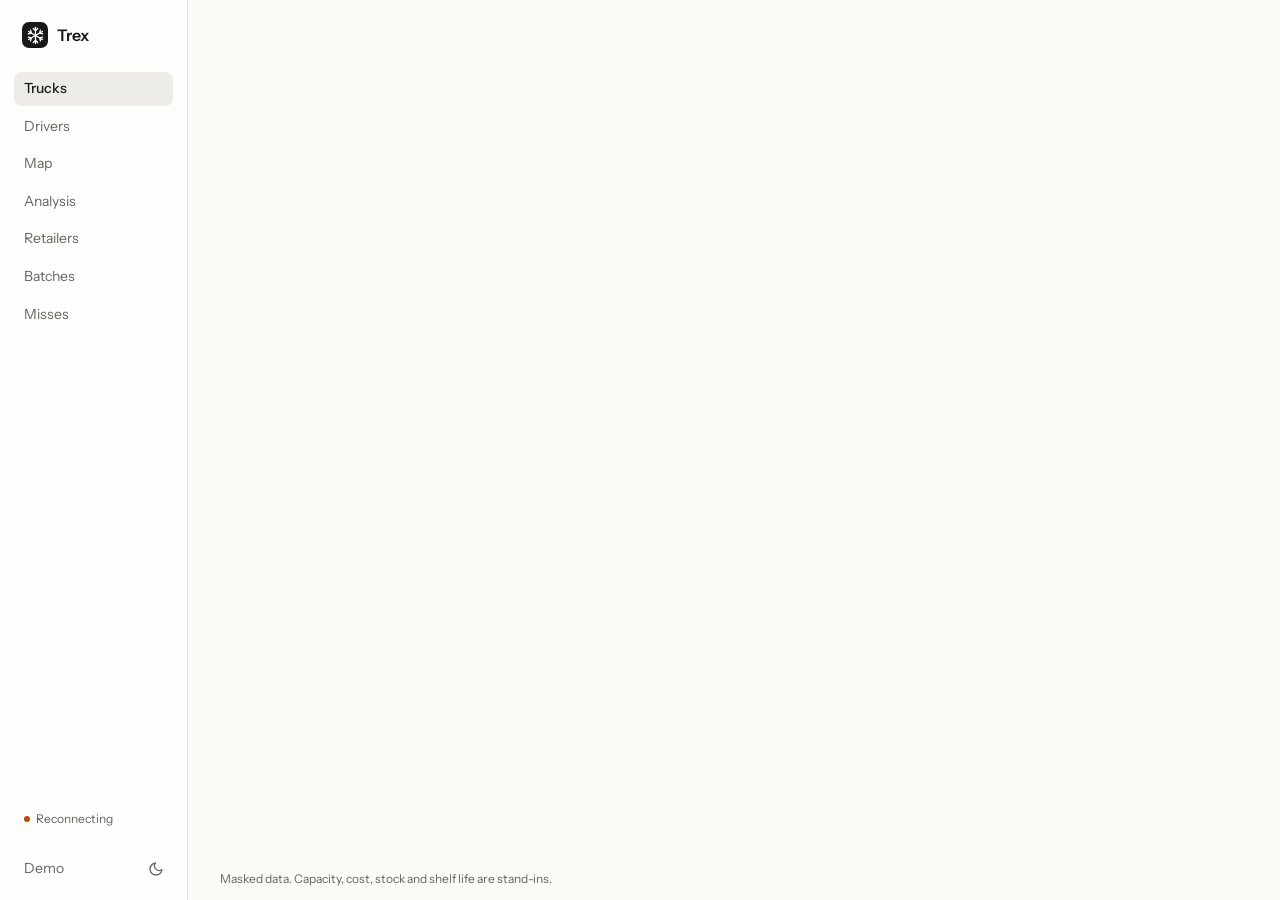
==== commit f10af527: "Add Analysis and Map tabs to the main dashboard Analysis shows trends from the real masked invoices." ====
--- a/trex/web/index.html
+++ b/trex/web/index.html
@@ -4,7 +4,7 @@
 <meta charset="utf-8">
 <meta name="viewport" content="width=device-width, initial-scale=1">
 <title>Trex</title>
-<link rel="icon" href="data:image/svg+xml,%3Csvg xmlns='http://www.w3.org/2000/svg' viewBox='0 0 64 64'%3E%3Crect width='64' height='64' rx='14' fill='%23191917'/%3E%3Cpath d='M32 10v44M13 21l38 22M13 43l38-22' stroke='%23fff' stroke-width='5' stroke-linecap='round'/%3E%3C/svg%3E">
+<link rel="icon" href="data:image/svg+xml,%3Csvg xmlns='http://www.w3.org/2000/svg' viewBox='0 0 64 64'%3E%3Crect width='64' height='64' rx='14' fill='%23191917'/%3E%3Cg transform='translate(32 32) scale(.72) translate(-32 -32)' fill='none' stroke='%23fff' stroke-width='6' stroke-linecap='round' stroke-linejoin='round'%3E%3Cg transform='rotate(0 32 32)'%3E%3Cpath d='M32 32V5M32 16 24.5 8.5M32 16 39.5 8.5'/%3E%3C/g%3E%3Cg transform='rotate(60 32 32)'%3E%3Cpath d='M32 32V5M32 16 24.5 8.5M32 16 39.5 8.5'/%3E%3C/g%3E%3Cg transform='rotate(120 32 32)'%3E%3Cpath d='M32 32V5M32 16 24.5 8.5M32 16 39.5 8.5'/%3E%3C/g%3E%3Cg transform='rotate(180 32 32)'%3E%3Cpath d='M32 32V5M32 16 24.5 8.5M32 16 39.5 8.5'/%3E%3C/g%3E%3Cg transform='rotate(240 32 32)'%3E%3Cpath d='M32 32V5M32 16 24.5 8.5M32 16 39.5 8.5'/%3E%3C/g%3E%3Cg transform='rotate(300 32 32)'%3E%3Cpath d='M32 32V5M32 16 24.5 8.5M32 16 39.5 8.5'/%3E%3C/g%3E%3C/g%3E%3C/svg%3E">
 <link rel="stylesheet" href="https://fonts.googleapis.com/css2?family=Instrument+Sans:wght@400;500;600&display=swap">
 <script>
 try { if (localStorage.getItem("trex-theme") === "dark") document.documentElement.dataset.theme = "dark"; } catch (e) {}
@@ -134,13 +134,21 @@
 
 .board { display: grid; grid-template-columns: minmax(0, 1fr) 280px; gap: 28px; margin-top: 14px; align-items: start; }
 .thead { font-size: 13px; color: var(--muted); border-bottom: 1px solid var(--rule); padding: 0 4px 8px; }
-.trow, .thead.tgrid { display: grid; grid-template-columns: 124px minmax(160px, 1fr) 66px 84px 92px 118px; gap: 14px; align-items: center; }
+.trow, .thead.tgrid { display: grid; grid-template-columns: 124px minmax(110px, 1fr) 66px 84px 92px 128px; gap: 14px; align-items: center; }
 .trow { padding: 15px 4px; border-bottom: 1px solid var(--rule); }
 .trow:hover { background: var(--hover); }
 .trow .name { font-weight: 500; font-size: 15px; }
 .trow .pct { font-size: 23px; letter-spacing: -0.01em; }
 .trow .right { text-align: right; min-width: 0; }
 .trow .right .chip { max-width: 100%; overflow: hidden; text-overflow: ellipsis; vertical-align: middle; }
+.result { margin-top: 4px; font-size: 12px; color: var(--muted); line-height: 1.35; }
+.merged-row { display: block; padding: 12px 4px; border-bottom: 1px solid var(--rule); }
+.merged-row:hover { background: var(--hover); }
+.merged-row span { display: block; }
+.merged-note { margin-top: 12px; }
+.miss-lead { margin-top: 14px; font-size: 17px; line-height: 1.35; overflow-wrap: anywhere; }
+.miss-lead b { font-weight: 600; color: var(--or-fg); }
+.thead.tgrid span:nth-child(2) { grid-column: 2 / -1; }
 .two-line span { display: block; }
 .two-line span + span { font-size: 12px; color: var(--muted); }
 
@@ -279,9 +287,45 @@
 .chart .run span { position: absolute; left: 10px; top: 42%; color: var(--or-fg); font-size: 13px; white-space: nowrap; }
 .xlabels { position: relative; height: 18px; margin-top: 4px; font-size: 12px; color: var(--muted); }
 .xlabels span { position: absolute; white-space: nowrap; }
-.up { padding: 14px 18px; margin-top: 14px; display: grid; grid-template-columns: minmax(0, 1fr) 300px; gap: 32px; }
-.up-title { display: flex; gap: 10px; align-items: center; margin-bottom: 10px; }
-.upbar { display: grid; grid-template-columns: 120px minmax(0, 1fr) 64px; gap: 10px; align-items: center; padding: 4px 0; font-size: 13px; }
+.up { padding: 14px 18px; margin-top: 14px; container-type: inline-size; }
+@media (max-width: 640px) { .up { padding: 12px 10px; } }
+.split > section > .up:first-child { margin-top: 20px; }
+.up-top { display: grid; grid-template-columns: minmax(0, 1fr) minmax(200px, 250px); gap: 10px 28px; align-items: start; }
+.up-title { display: flex; flex-wrap: wrap; gap: 4px 10px; align-items: center; margin-bottom: 5px; }
+.up-head { font-size: 15px; line-height: 1.35; overflow-wrap: anywhere; }
+.up-head b { font-weight: 600; color: var(--or-fg); }
+.upbar { display: grid; grid-template-columns: 96px minmax(0, 1fr) 60px; gap: 10px; align-items: center; padding: 3px 0; font-size: 13px; }
+.up-found { margin-top: 12px; padding-top: 10px; border-top: 1px solid var(--rule); }
+.chain { list-style: none; margin: 12px 0 0; padding: 0; display: grid; grid-template-columns: repeat(6, minmax(0, 1fr)); }
+.ch { position: relative; min-width: 0; padding: 25px 8px 8px; border-radius: 8px; font-size: 13px; overflow-wrap: break-word; }
+.ch-l { display: block; color: var(--muted); line-height: 1.25; }
+.ch-v { display: block; font-size: 14px; font-weight: 500; margin-top: 1px; }
+.ch-s { display: block; flex-basis: 100%; color: var(--muted); font-size: 12px; line-height: 1.3; margin-top: 2px; }
+.ch i { position: absolute; z-index: 2; left: 8px; top: 8px; width: 12px; height: 12px; border-radius: 50%; background: var(--muted); }
+.ch::before { content: ""; position: absolute; z-index: 1; left: 14px; right: -14px; top: 13px; border-top: 2px solid var(--muted); }
+.ch:last-child::before { display: none; }
+.ch-stop { background: var(--or-bg); box-shadow: inset 0 0 0 1px var(--accent); }
+.ch-stop .ch-v { color: var(--or-fg); }
+.ch-stop i { background: var(--accent); }
+.ch-stop::before, .ch-after::before { border-top: 2px dashed var(--rule); }
+.ch-after i { background: var(--surface); border: 2px solid var(--muted); }
+.ch-tag { background: var(--or-fg); color: var(--surface); font-size: 12px; font-weight: 500; margin-top: 4px; }
+@container (max-width: 560px) {
+  .up-top { grid-template-columns: minmax(0, 1fr); }
+  .chain { grid-template-columns: minmax(0, 1fr); margin-top: 8px; }
+  .ch { display: flex; flex-wrap: wrap; align-items: baseline; justify-content: space-between; gap: 0 10px; padding: 6px 8px 6px 26px; }
+  .ch i { top: 10px; }
+  .ch::before { left: 13px; right: auto; top: 16px; bottom: -14px; border-top: 0; border-left: 2px solid var(--muted); }
+  .ch-stop::before, .ch-after::before { border-top: 0; border-left: 2px dashed var(--rule); }
+}
+@container (max-width: 240px) {
+  .up-head { font-size: 14px; }
+  .ch { padding: 5px 2px 5px 20px; }
+  .ch i { left: 2px; }
+  .ch::before { left: 7px; }
+  .upbar { grid-template-columns: minmax(0, 1fr) auto; gap: 2px 8px; }
+  .upbar .tr { grid-column: 1 / -1; grid-row: 2; }
+}
 .upbar .tr { height: 10px; }
 .upbar i { display: block; height: 100%; min-width: 2px; border-radius: 1px; }
 .upbar span:last-child { text-align: right; }
@@ -323,13 +367,81 @@
 .drawer.open ~ .toasts { right: 420px; }
 
 @media (max-width: 1100px) {
-  .board, .split, .sell, .ret-grid, .up { grid-template-columns: minmax(0, 1fr); }
+  .board, .split, .sell, .ret-grid { grid-template-columns: minmax(0, 1fr); }
   .gauge { grid-template-columns: minmax(0, 1fr); }
 }
+@media (max-width: 640px) {
+  body { grid-template-columns: minmax(0, 1fr); grid-template-rows: auto minmax(0, 1fr); }
+  .side { flex-direction: row; flex-wrap: wrap; align-items: center; gap: 6px 10px; padding: 8px 12px; border-right: 0; border-bottom: 1px solid var(--rule); }
+  .brand { padding: 0; }
+  .side-low { flex-direction: row; align-items: center; margin: 0 0 0 auto; gap: 8px; }
+  .side-low { min-width: 0; gap: 2px; }
+  .side-low .status { padding: 0 6px 0 0; white-space: nowrap; }
+  .side-low .sidebtn { width: auto; gap: 5px; padding: 5px 7px; font-size: 13px; }
+  .side-row { flex: none; }
+  .demo { left: 12px; right: 12px; top: 100%; bottom: auto; width: auto; margin-top: 4px; }
+  .nav { order: 3; flex: 1 0 100%; flex-direction: row; margin-top: 0; overflow-x: auto; scrollbar-width: none; }
+  .nav a { width: auto; flex: none; gap: 6px; }
+  .content { height: auto; }
+  main { padding: 16px; }
+  .stats { flex-wrap: wrap; gap: 12px 28px; }
+  .stat b { font-size: 22px; }
+  .thead.tgrid { display: block; }
+  .thead.tgrid span:first-child { display: none; }
+  .trow { grid-template-columns: minmax(0, 1fr) auto; gap: 8px 12px; padding: 12px 4px; }
+  .trow > .two-line:first-child { grid-area: 1 / 1; min-width: 0; }
+  .trow > .pct { grid-area: 1 / 2; text-align: right; }
+  .trow > .bar { grid-area: 2 / 1 / 2 / -1; }
+  .trow > :nth-child(4) { grid-area: 3 / 1; }
+  .trow > :nth-child(4) span { display: inline; font-size: 13px; color: inherit; }
+  .trow > :nth-child(4) span + span::before { content: " · "; }
+  .trow > :nth-child(5) { grid-area: 3 / 2; text-align: right; }
+  .trow > :nth-child(5) span { display: inline; font-size: 13px; color: inherit; }
+  .trow > :nth-child(5) span + span::before { content: " "; }
+  .trow > .right { grid-area: 4 / 1 / 4 / -1; display: flex; flex-wrap: wrap; align-items: center; gap: 4px 8px; text-align: left; }
+  .trow > .right:empty { display: none; }
+  .trow > .right .result { margin-top: 0; }
+  .stop { grid-template-columns: 24px minmax(0, 1fr); }
+  .stop > :nth-child(3) { grid-column: 2; }
+  .otable thead { display: none; }
+  .otable, .otable tbody, .otable tr, .otable td { display: block; }
+  .otable tr { padding: 10px 0; border-bottom: 1px solid var(--rule); }
+  .otable td, .otable .r, .otable td:first-child { border: 0; padding: 2px 0; text-align: left; white-space: normal; }
+  .otable td[data-l]::before { content: attr(data-l) ": "; color: var(--muted); }
+  .batch-head { flex-wrap: wrap; gap: 8px; }
+  .loud, .loud + p { text-align: left; }
+  .bt { grid-template-columns: minmax(0, 1fr) auto; gap: 6px 12px; }
+  .bt > .dbars { grid-area: 2 / 1 / 2 / -1; }
+  .bt.h { display: block; }
+  .bt.h span:not(:nth-child(2)) { display: none; }
+  .legend { flex-wrap: wrap; gap: 6px 16px; }
+  .ret-grid { margin-top: 14px; }
+  .head { flex-wrap: wrap; gap: 8px; }
+  .brow { grid-template-columns: minmax(0, 1fr) auto; gap: 6px 12px; }
+  .brow > .range { grid-area: 2 / 1 / 2 / -1; }
+  .brow > .two-line { grid-area: 3 / 1 / 3 / -1; }
+  .brow.h { display: block; }
+  .brow.h span:not(:nth-child(2)) { display: none; }
+  .axis { grid-template-columns: minmax(0, 1fr); }
+  .axis > span { display: none; }
+  .tk-head, .opts { grid-template-columns: minmax(0, 1fr); gap: 10px; }
+  .chart-card { overflow: hidden; }
+  .chart-top { flex-wrap: wrap; gap: 6px; }
+  .chart-top .chip { white-space: normal; }
+}
+html.topnav body { grid-template-columns: minmax(0, 1fr); grid-template-rows: auto minmax(0, 1fr); }
+html.topnav .side { flex-direction: row; flex-wrap: wrap; align-items: center; gap: 4px 14px; padding: 8px 14px; border-right: 0; border-bottom: 1px solid var(--rule); }
+html.topnav .brand { padding: 0; }
+html.topnav .nav { flex-direction: row; margin-top: 0; gap: 2px; }
+html.topnav .nav a { width: auto; gap: 6px; }
+html.topnav .side-low { flex-direction: row; align-items: center; margin: 0 0 0 auto; gap: 8px; }
+html.topnav .side-low .sidebtn { width: auto; }
+html.topnav main { padding: 18px 20px; }
 @media (prefers-reduced-motion: reduce) {
   * { animation: none !important; transition: none !important; }
 }
 </style>
+<script>if (new URLSearchParams(location.search).has("top")) document.documentElement.classList.add("topnav");</script>
 </head>
 <body>
 <aside class="side">
@@ -395,6 +507,8 @@
 <div class="toasts" id="toasts" aria-live="polite"></div>
 
 <script src="/static/fleet.js"></script>
+<script src="/static/map.js"></script>
+<script src="/static/analysis.js"></script>
 <script>
 "use strict";
 
@@ -435,11 +549,14 @@
 const TYPES = { kirana: "Kirana", horeca: "HoReCa", modern: "Store", outlet: "Outlet", wholesale: "Wholesale" };
 const typeName = (t) => TYPES[t] || (t ? String(t).charAt(0).toUpperCase() + String(t).slice(1) : "");
 const retailerLabel = (id, type) => (type ? typeName(type) + " " : "") + id;
-const routes = (list) => {
-  const r = list || [];
+/* Routes named first in `lead` are never the ones hidden behind "+11". */
+const routes = (list, lead) => {
+  const first = (lead || []).filter((x) => (list || []).includes(x));
+  const r = [...first, ...(list || []).filter((x) => !first.includes(x))];
   const shown = r.slice(0, 2).join(", ");
   return (r.length === 1 ? "Route " : "Routes ") + shown + (r.length > 2 ? ` +${r.length - 2}` : "");
 };
+const allRoutes = (list) => ((list || []).length === 1 ? "Route " : "Routes ") + (list || []).join(", ");
 
 const EV_RE = /([A-Za-z0-9_.\-]+:E\d+)/g;
 const evShort = (id) => String(id).slice(String(id).lastIndexOf(":") + 1);
@@ -552,11 +669,26 @@
   if (S.run) return chip("Undecided", "mu");
   return "";
 }
+const mergedInto = (truck) => ((S.board.merged || []).filter((m) => m.into === truck));
+const mergedLine = (m) => `${m.truck} merged into ${m.into}${m.approved ? ", approved" : ""}`;
+const mergedDetail = (m) => [(m.routes || []).length ? allRoutes(m.routes) : "", num(m.stops) ? `${plural(num(m.stops), "stop")} now on ${m.into}` : ""].filter(Boolean).join(", ");
+/* Counts come straight from the drivers' closed stops. Nothing shows until a stop closes. */
+function resultLine(t) {
+  const r = t.results || {};
+  const closed = num(r.delivered) + num(r.failed);
+  if (!closed) return "";
+  const open = num(t.stops) - closed;
+  return `<div class="result num">${esc(group(r.delivered))} delivered, ${esc(group(r.failed))} failed${open > 0 ? `, ${esc(group(open))} open` : ""}${num(r.simulated) ? ` <span class="sim">Simulated</span>` : ""}</div>`;
+}
+function typedAnswer(d) {
+  return ((d.scope || {}).kind || "") === "clarify" ? `<div class="line need-type"><input id="ans-${esc(d.id)}" placeholder="Or type the answer" autocomplete="off"><button class="btn" data-act="answerTyped" data-id="${esc(d.id)}">Send</button></div>` : "";
+}
 function needsCards() {
   const list = pendingDecisions();
   return list.map((d) => `
     <div class="card need" data-key="need-${esc(d.id)}">
-      <p>${linkEv(d.question)}</p>
+      <p style="white-space:pre-line">${linkEv(d.question)}</p>
+      ${typedAnswer(d)}
       <div class="acts">${(d.options || []).map((o, i) => `<button class="btn ${i === 0 ? "ink" : ""}" data-act="answer" data-id="${esc(d.id)}" data-answer="${esc(o)}" ${busyDecisions.has(d.id) ? "disabled" : ""}>${esc(o)}</button>`).join("")}</div>
     </div>`).join("");
 }
@@ -593,14 +725,15 @@
     const over = num(t.fill) >= b.target;
     const href = isSelling() && t.truck === S.focus ? "#/sell" : `#/truck/${encodeURIComponent(t.truck)}`;
     return `<a class="trow" data-key="t-${esc(t.truck)}" href="${href}">
-      <div class="two-line"><span class="name">${esc(t.truck)}</span><span>${esc(routes(t.routes))}</span></div>
+      <div class="two-line"><span class="name">${esc(t.truck)}</span><span title="${esc(allRoutes(t.routes))}">${esc(routes(t.routes, mergedInto(t.truck).flatMap((m) => m.routes || [])))}</span></div>
       ${loadBar(t.fill, b.target)}
       <div class="pct num ${over ? "" : "or"}">${esc(fillPct(t.fill))}</div>
       <div class="two-line num"><span>${esc(group(t.kg))} kg</span><span>${esc(plural(t.stops, "stop"))}</span></div>
       <div class="two-line num">${num(t.unserved_value_inr) > 0 ? `<span>${esc(inr(t.unserved_value_inr))}</span><span>at risk</span>` : ""}</div>
-      <div class="right">${statusChip(t)}</div>
+      <div class="right">${statusChip(t)}${resultLine(t)}</div>
     </a>`;
   }).join("");
+  const merged = (b.merged || []).map((m) => `<a class="merged-row" data-key="merged-${esc(m.truck)}" href="#/truck/${encodeURIComponent(m.truck)}"><span>${esc(mergedLine(m))}</span>${mergedDetail(m) ? `<span class="muted small">${esc(mergedDetail(m))}</span>` : ""}</a>`).join("");
 
   const needs = needsCards();
   return `<div data-key="v-trucks">
@@ -619,6 +752,7 @@
       <section>
         <div class="thead tgrid"><span>Truck</span><span>Load. The line marks ${esc(pct(b.target))}</span></div>
         ${rows}
+        ${merged}
       </section>
       <aside class="needs">
         <h2>Needs you</h2>
@@ -629,10 +763,10 @@
 }
 
 /* ---------- Truck view ---------- */
-function optionCard(o, recommended, decidedOption) {
+function optionCard(o, recommended, decidedOption, plannedFill) {
   const isRec = o.name === recommended;
   const rows = [
-    ["Load", fillPct(o.load)],
+    ["Load", fillPct(decidedOption === o.name && plannedFill !== undefined ? plannedFill : o.load)],
     ["Truck cost", inr(o.truck_cost_inr)],
     ["Margin lost", inr(o.margin_lost_inr)],
     ["Expiry risk", inr(o.expiry_risk_inr)],
@@ -667,7 +801,7 @@
         ${batches ? `<small>${esc(batches)}</small>` : ""}${num(l.no_batch_pieces) > 0 ? `<small>${esc(group(l.no_batch_pieces))} pcs without a batch</small>` : ""}</div>
         <span class="chips">${chips}</span></div>`;
     }).join("");
-    const dropLine = drop ? `<div class="stop-status">${chip(drop.status === "delivered" ? "Delivered" : drop.status === "failed" ? "Failed" : drop.status, drop.status === "delivered" ? "gr" : "or")}${drop.photo ? `<span class="muted">Photo</span>` : ""}${isEv(drop.evidence) ? evBtn(drop.evidence) : ""}</div>` : "";
+    const dropLine = drop ? `<div class="stop-status">${chip(drop.status === "delivered" ? "Delivered" : drop.status === "failed" ? "Failed" : drop.status, drop.status === "delivered" ? "gr" : "or")}${drop.simulated ? `<span class="sim">Simulated</span>` : drop.photo ? `<span class="muted">Photo</span>` : ""}${isEv(drop.evidence) ? evBtn(drop.evidence) : ""}</div>` : "";
     out.push(`<div class="stop" data-key="stop-${esc(id)}">
       <span class="muted num">${i}</span>
       <div><a class="link" style="color:inherit;font-weight:500" href="#/retailers/${encodeURIComponent(id)}">${esc(retailerLabel(id, type))}</a>${dropLine}</div>
@@ -676,13 +810,13 @@
   });
   return out.join("");
 }
-function evidenceList(t, isFocus) {
+function evidenceList(t, isFocus, options, sheet) {
   const ids = [];
-  if (isFocus && S.run) {
-    if (S.options) findEv(S.options.evidence_id, ids);
-    (S.sheet || []).forEach((r) => findEv(r.evidence, ids));
-    (S.offers || []).forEach((o) => findEv(o.evidence_id, ids));
-    Object.values(S.drops || {}).forEach((d) => findEv(d.evidence, ids));
+  if (S.run) {
+    if (options) findEv(options.evidence_id, ids);
+    (sheet || []).forEach((r) => findEv(r.evidence, ids));
+    if (isFocus) (S.offers || []).forEach((o) => findEv(o.evidence_id, ids));
+    Object.values(S.drops || {}).filter((d) => d.truck === t.truck).forEach((d) => findEv(d.evidence, ids));
   }
   const item = (id) => {
     requestEvidence(id);
@@ -698,14 +832,30 @@
   const capacity = `<div class="evitem" data-key="ev-capacity"><span class="mono st">stand-in</span><span class="evsum">${esc(group(t.capacity_kg))} kg capacity. ${esc((S.standins || {}).vehicle_capacity_kg || "")}</span></div>`;
   return `<div class="evlist">${shown}${rest.length ? `<details data-key="ev-more"><summary class="muted small" style="cursor:pointer;padding:8px 0">${rest.length} more</summary>${rest.map(item).join("")}</details>` : ""}${capacity}</div>`;
 }
+function viewMergedTruck(m) {
+  const host = S.board.trucks.find((x) => x.truck === m.into);
+  const options = (S.options_by_truck || {})[m.truck];
+  return `<div data-key="v-truck-merged-${esc(m.truck)}">
+    <div class="crumbs"><a class="link" href="#/trucks">All trucks</a></div>
+    <h1>${esc(m.truck)}</h1>
+    <p class="merged-note">${esc(mergedLine(m))}. <a class="link" href="#/truck/${encodeURIComponent(m.into)}">Open ${esc(m.into)}</a></p>
+    ${mergedDetail(m) ? `<p class="sub">${esc(mergedDetail(m))}</p>` : ""}
+    ${m.reason ? `<p class="sub">${linkEv(m.reason)}</p>` : ""}
+    ${options ? `<h2 class="sec-title">Net cost of each option</h2><div class="opts">${(options.options || []).map((o) => optionCard(o, options.recommended, "merge", host && (S.plans || {})[host.truck] ? host.fill : undefined)).join("")}</div>` : ""}
+  </div>`;
+}
 function viewTruck() {
   const id = view.truck;
   const t = S.board.trucks.find((x) => x.truck === id);
+  const gone = (S.board.merged || []).find((m) => m.truck === id);
+  if (!t && gone) return viewMergedTruck(gone);
   if (!t) return `<div data-key="v-truck-none"><h1>No truck ${esc(id)}</h1><p class="quiet"><a class="link" href="#/trucks">Back to tomorrow's trucks</a></p></div>`;
   const target = S.board.target;
   const isFocus = S.run && S.focus === t.truck;
-  const options = isFocus ? S.options : null;
-  const sheet = isFocus ? S.sheet : null;
+  const options = (S.options_by_truck || {})[t.truck] || null;
+  const sheet = (S.sheets || {})[t.truck] || null;
+  const plan = (S.plans || {})[t.truck] || null;
+  const carried = mergedInto(t.truck);
   const gap = Math.max(0, Math.ceil(target * num(t.capacity_kg) - num(t.kg)));
   const over = num(t.fill) >= target;
   const ordersSaved = isFocus && num(S.orders_saved) > 0 ? ` · ${plural(num(S.orders_saved), "order")} saved` : "";
@@ -716,26 +866,29 @@
       ${isFocus && S.offers && S.offers.length ? `<a class="link" href="${isSelling() ? "#/sell" : "#/offers"}">${isSelling() ? "Selling to fill" : "Offers"}</a>` : ""}
     </div>
     <div class="tk-head">
-      <div><h1>${esc(t.truck)}</h1><p class="sub">${esc(routes(t.routes))} · ${esc(plural(t.stops, "stop"))}</p></div>
+      <div><h1>${esc(t.truck)}</h1><p class="sub">${esc(allRoutes(t.routes))} · ${esc(plural(t.stops, "stop"))}</p></div>
       <div class="tk-pct num ${over ? "" : "or"}">${esc(fillPct(t.fill))}</div>
       <div class="tk-bar">${loadBar(t.fill, target)}
         <p class="num">${esc(group(t.kg))} of ${esc(group(t.capacity_kg))} kg.${gap > 0 ? ` Needs ${esc(group(gap))} kg more to reach ${esc(pct(target))}.` : ""}${esc(ordersSaved)}</p>
       </div>
     </div>
+    ${carried.map((m) => `<p class="merged-note" data-key="carries-${esc(m.truck)}"><a class="link" href="#/truck/${encodeURIComponent(m.truck)}">${esc(mergedLine(m))}</a>${mergedDetail(m) ? `. ${esc(mergedDetail(m))}` : ""}</p>`).join("")}
     ${t.decision ? `<div class="decided">${statusChip(t)}<span>${linkEv(t.decision.reason)}</span></div>` : ""}
-    <h2 class="sec-title">Net cost of each option</h2>
-    ${options ? `<div class="opts">${(options.options || []).map((o) => optionCard(o, options.recommended, t.decision && t.decision.option)).join("")}</div>` : `<p class="quiet">Not priced yet</p>`}
+    ${resultLine(t)}
+    ${options || !t.decision ? `<h2 class="sec-title">Net cost of each option</h2>` : ""}
+    ${options ? `<div class="opts">${(options.options || []).map((o) => optionCard(o, options.recommended, t.decision && t.decision.option, plan ? t.fill : undefined)).join("")}</div>` : t.decision ? "" : `<p class="quiet">Not priced yet</p>`}
     <div class="split" style="margin-top:6px">
       <section>
-        ${planBar()}
+        ${planBar(plan)}
         ${deliveryBar(sheet)}
+        ${upstreamPanel()}
         <h2 class="sec-title">Stops</h2>
         ${sheet && sheet.length ? stopsBlock(sheet) : `<p class="muted">Stops appear when the load sheet is issued</p>`}
       </section>
       <aside>
         ${pending ? `<div class="needs"><h2 class="sec-title">Needs you</h2>${pending}</div>` : ""}
         <h2 class="sec-title">Evidence</h2>
-        ${evidenceList(t, isFocus)}
+        ${evidenceList(t, isFocus, options, sheet)}
       </aside>
     </div>
   </div>`;
@@ -753,12 +906,12 @@
   gauge.start = gauge.start === null ? v : Math.min(gauge.start, v);
   return gauge.start;
 }
-function planBar() {
-  const p = S.plan;
+function planBar(p) {
   if (!p) return "";
   const label = { frozen: "Frozen", committed: "Orders written", issued: "Issued", superseded: "Replaced" }[p.status] || p.status;
-  const blocked = (S.safeguards || []).filter((e) => e.kind === "promise_blocked").length;
-  const rejected = (S.safeguards || []).filter((e) => e.kind === "plan_rejected").length;
+  const mine = (S.safeguards || []).filter((e) => !e.truck || e.truck === p.truck);
+  const blocked = mine.filter((e) => e.kind === "promise_blocked").length;
+  const rejected = mine.filter((e) => e.kind === "plan_rejected").length;
   const revisions = (p.revisions || []).length;
   const notes = [
     `Plan v${num(p.version)}`,
@@ -782,7 +935,7 @@
   }
   const text = waiting.length
     ? `${closed.length} of ${stops.size} stops proven.${live.length ? ` Waiting for a photo from your phone for ${live.join(", ")}.` : ""}`
-    : `All ${stops.size} stops closed.`;
+    : `All ${stops.size} stops closed: ${closed.filter((r) => S.drops[r].status === "delivered").length} delivered, ${closed.filter((r) => S.drops[r].status === "failed").length} failed.`;
   return `<div class="card" data-key="delivery-bar" style="padding:14px 17px;margin-bottom:18px">${esc(text)}</div>`;
 }
 function chatPanel() {
@@ -1058,47 +1211,97 @@
       ${days.map((d) => `<div class="col" title="${esc(shortDate(d.date))}: ${esc(inr(d.billed_inr))}"><i style="height:${(num(d.billed_inr) / max * 100).toFixed(2)}%"></i></div>`).join("")}
     </div>
     <div class="xlabels">${labels.map((i) => `<span style="left:${(i / n * 100).toFixed(2)}%">${esc(shortDate(days[i].date))}</span>`).join("")}</div>
+    <p class="muted small" style="margin-top:6px">This chart shows the full month for context. Trex only sees records up to the plan evening, ${esc(shortDate(S.board.records_to))}.</p>
   </div>`;
 }
+/* The stage each stopped_at phrase from trace() points to. Anything else marks no stage. */
+const UP_STOP = {
+  "plant stock is below what is needed": 0,
+  "no purchase order raised": 1,
+  "open purchase order has no truck": 2,
+  "stock is in transit": 3,
+};
 function upstreamPanel() {
   const u = S.upstream;
   if (!u) return "";
-  const rows = [
+  const mt = (v) => `${group(v, 1)} MT`;
+  const days = (S.butter && S.butter.days) || [];
+  const gap = days.length ? longestZeroRun(days).len : 0;
+  const stages = [
+    ["Plant", mt(u.plant_stock_mt), ""],
+    ["Open purchase order", mt(u.open_po_mt), `${u.po_id}, ${u.po_age_days} of ${u.po_expires_after_days} days old`],
+    ["Truck", u.vehicle_matched ? "Matched" : "None matched", ""],
+    ["In transit", mt(u.in_transit_mt), ""],
+    ["Branch", mt(u.stock_mt), `${u.branch}, ${group(u.stock_at_branch_days, 1)} days of stock`],
+    ["Distributor", gap ? plural(gap, "selling day") : "No figure", gap ? "Longest gap in bills. Real data, masked" : ""],
+  ];
+  const stop = UP_STOP[u.stopped_at];
+  const stageClass = (i) => (i === stop ? "ch ch-stop" : stop !== undefined && i > stop ? "ch ch-after" : "ch");
+  const bars = [
     ["Cover on paper", u.paper_cover_days, "var(--quiet-bar)"],
-    ["Real cover", u.real_cover_days, "var(--ink)"],
-    ["Stock at branch", u.stock_at_branch_days, "var(--accent)"],
+    ["Real cover", u.real_cover_days, "var(--accent)"],
   ];
-  const max = Math.max(1, ...rows.map((r) => num(r[1])));
-  return `<div class="card up">
-    <div>
-      <div class="up-title"><h2>Above the distributor</h2>${chip("Stand-in", "am")}</div>
-      ${rows.map((r) => `<div class="upbar"><span class="muted">${esc(r[0])}</span><div class="tr"><i style="width:${(num(r[1]) / max * 100).toFixed(2)}%;background:${r[2]}"></i></div><span class="num">${esc(group(r[1], 1))} days</span></div>`).join("")}
+  const max = Math.max(1, ...bars.map((r) => num(r[1])));
+  const label = (S.butter && S.butter.label) || "";
+  return `<div class="card up" data-key="upstream">
+    <div class="up-top">
+      <div>
+        <div class="up-title"><h2>${label ? `${esc(label)}, above` : "Above"} the distributor</h2>${chip("Stand-in", "am")}<span class="muted small">Invented figures</span></div>
+        <p class="up-head"><b>${esc(cap(u.stopped_at))}.</b> Held by ${esc(u.held_by)}.</p>
+      </div>
+      <div>${bars.map((r) => `<div class="upbar"><span class="muted">${esc(r[0])}</span><div class="tr"><i style="width:${(num(r[1]) / max * 100).toFixed(2)}%;background:${r[2]}"></i></div><span class="num">${esc(group(r[1], 1))} days</span></div>`).join("")}</div>
     </div>
-    <div>
-      <div class="kv"><span>Stopped at</span><span>${esc(cap(u.stopped_at))}</span></div>
-      <div class="kv"><span>Held by</span><span>${esc(cap(u.held_by))}</span></div>
-      <div class="kv"><span>${esc(u.po_id)}</span><span>${esc(u.po_age_days)} of ${esc(u.po_expires_after_days)} days old, ${u.vehicle_matched ? "truck matched" : "no truck matched"}</span></div>
-    </div>
+    <ol class="chain">${stages.map((g, i) => `<li class="${stageClass(i)}"${i === stop ? ` aria-current="step"` : ""}><i></i><span class="ch-l">${esc(g[0])}</span><span class="ch-v num">${esc(g[1])}</span>${g[2] ? `<span class="ch-s">${esc(g[2])}</span>` : ""}${i === stop ? `<span class="chip ch-tag">Stuck here</span>` : ""}</li>`).join("")}</ol>
+  ${transportersBlock()}
   </div>`;
+}
+function transportersBlock() {
+  const found = Object.values(S.transporters || {})[0];
+  if (!found) return "";
+  const site = (w) => (/^https?:\/\//i.test(w || "") ? `<a href="${esc(w)}" target="_blank" rel="noopener noreferrer">Website</a>` : "");
+  const rows = (found.transporters || []).map((c) => `<div class="kv"><span>${esc(c.name || "Name not returned")}<span class="muted small"> ${esc(c.location || "")}</span></span><span class="small">${site(c.website)}</span></div>`).join("");
+  return `<div class="up-found">
+    <div class="up-title"><h2>Transporters to call</h2>${chip("Crustdata", "gr")}</div>
+    <p class="muted small">${esc(found.lane)}, a test lane. Matched by head office, service not confirmed. Nobody has been contacted.</p>
+    ${rows || `<p class="muted small">${esc(found.note)}</p>`}
+  </div>`;
+}
+/* The agent may log a truck code where a route belongs, and "unknown" when a whole stop failed. */
+function missPlace(v) {
+  const isTruck = /^V\d+$/i.test(String(v)) || ((S && S.board.trucks) || []).some((t) => t.truck === v);
+  return `${isTruck ? "Truck" : "Route"} ${v}`;
+}
+const missProduct = (id) => (!id || String(id).toLowerCase() === "unknown" ? "Whole stop" : productName(id));
+function missesLead() {
+  const u = S.upstream;
+  const days = (S.butter && S.butter.days) || [];
+  const gap = days.length ? longestZeroRun(days).len : 0;
+  const failed = Object.values(S.drops || {}).filter((d) => d.status === "failed").length;
+  const parts = [];
+  if (gap && u) parts.push(`<p class="miss-lead"><b>${esc((S.butter && S.butter.label) || "Butter")} went ${esc(plural(gap, "selling day"))} with no bills.</b> ${esc(cap(u.stopped_at))}. Held by ${esc(u.held_by)}. ${chip("Stand-in", "am")}</p>`);
+  if (failed) parts.push(`<p class="sub">${esc(plural(failed, "stop"))} failed on delivery day.${Object.values(S.drops).some((d) => d.status === "failed" && d.simulated) ? ` <span class="sim">Simulated</span>` : ""}</p>`);
+  return parts.join("");
 }
 function viewMisses() {
   const misses = S.misses || [];
   const rows = misses.map((m) => {
     const unknown = m.stage === "not established";
     return `<tr data-key="m-${esc(m.route)}-${esc(m.product)}">
-      <td>Route ${esc(m.route)}</td><td>${esc(productName(m.product))}</td>
-      <td>${unknown ? chip("Not established", "or") : esc(cap(m.stage))}</td><td>${esc(cap(m.held_by))}</td>
+      <td>${esc(missPlace(m.route))}</td><td>${esc(missProduct(m.product))}</td>
+      <td data-l="Stuck at">${unknown ? chip("Not established", "or") : esc(cap(m.stage))}</td><td data-l="Held by">${esc(cap(m.held_by))}</td>
       <td class="r">${(m.evidence || []).filter(isEv).map(evBtn).join(" ")}</td>
     </tr>`;
   }).join("");
   return `<div data-key="v-misses">
     <h1>Misses</h1>
-    <p class="sub">Low yesterday and low today: where it is stuck and who holds it</p>
+    <p class="sub">What ran short, where it is stuck, and who holds it</p>
+    ${missesLead()}
+    <div class="mtable">
+    <h2 style="margin-bottom:8px">Logged in this run</h2>
+    ${misses.length ? `<table class="otable"><thead><tr><th>Truck or route</th><th>What</th><th>Stuck at</th><th>Held by</th><th class="r">Evidence</th></tr></thead><tbody>${rows}</tbody></table>` : `<p class="muted">No misses logged yet</p>`}
+    </div>
     ${butterChart()}
     ${upstreamPanel()}
-    <div class="mtable">
-    ${misses.length ? `<table class="otable"><thead><tr><th>Route</th><th>Product</th><th>Stuck at</th><th>Held by</th><th class="r">Evidence</th></tr></thead><tbody>${rows}</tbody></table>` : `<p class="muted">No misses logged yet</p>`}
-    </div>
   </div>`;
 }
 
@@ -1121,7 +1324,7 @@
   write_orders: (a) => `Writing orders for ${a.truck}`,
   issue_load_sheet: (a) => `Issuing the load sheet for ${a.truck}`,
   record_drop: (a) => `Closing the drop at ${a.retailer}`,
-  log_miss: (a) => `Logging a miss on route ${a.route}`,
+  log_miss: (a) => `Logging a miss: ${missPlace(a.route)}`,
   report_to_lead: () => "Prepared a report",
 };
 function describe(e) {
@@ -1142,8 +1345,8 @@
     case "decision_answered": return { t: `${e.by || "A person"} answered: ${e.answer}` };
     case "truck_decided": return { t: `${e.truck} locked: ${optionName(e.option)} at ${fillPct(e.fill)}`, d: e.reason };
     case "load_sheet_issued": return { t: `Load sheet issued for ${e.truck}`, d: `${plural(num(e.stops), "stop")}, ${plural(num(e.lines), "line")}, ${group(e.partial)} partial` };
-    case "drop_recorded": return { t: `${e.retailer} ${e.status}`, d: e.photo ? "Driver sent a photo" : "No photo" };
-    case "miss_logged": return { t: `Miss logged on route ${e.route}`, d: `${productName(e.product)}. ${cap(e.stage)}. Held by ${e.held_by}` };
+    case "drop_recorded": { const sim = !!((S.drops || {})[e.retailer] || {}).simulated; return { t: `${e.retailer} ${e.status}`, d: sim ? "Simulated driver message" : e.photo ? "Driver sent a photo" : "No photo", sim }; }
+    case "miss_logged": return { t: `Miss logged: ${missPlace(e.route)}`, d: `${missProduct(e.product)}. ${cap(e.stage)}. Held by ${e.held_by}` };
     case "report": return { t: "Report to dispatch lead", d: e.text };
     case "resumed_after_restart": return { t: "Picked up where it left off after a restart", tone: "warn" };
     case "agent_error": return { t: "Agent hit an error", d: e.error, tone: "warn" };
@@ -1281,11 +1484,11 @@
 }
 
 /* ---------- Rendering ---------- */
-const VIEWS = { fleet: () => TrexFleet.view(), trucks: viewTrucks, truck: viewTruck, sell: viewSell, offers: viewSell, retailers: viewRetailers, batches: viewBatches, misses: viewMisses };
+const VIEWS = { map: () => TrexMap.view(), analysis: () => TrexAnalysis.view(), fleet: () => TrexFleet.view(), trucks: viewTrucks, truck: viewTruck, sell: viewSell, offers: viewSell, retailers: viewRetailers, batches: viewBatches, misses: viewMisses };
 function renderChrome() {
   const family = { truck: "trucks", sell: "trucks", offers: "trucks" }[view.name] || view.name;
   const pending = pendingDecisions().length;
-  const items = [["trucks", "Trucks", pending], ["fleet", "Drivers"], ["retailers", "Retailers"], ["batches", "Batches"], ["misses", "Misses"]];
+  const items = [["trucks", "Trucks", pending], ["fleet", "Drivers"], ["map", "Map"], ["analysis", "Analysis"], ["retailers", "Retailers"], ["batches", "Batches"], ["misses", "Misses"]];
   patch($("#nav"), items.map(([id, label, n]) => `<a href="#/${id}" class="${family === id ? "on" : ""}" ${family === id ? 'aria-current="page"' : ""}><span>${label}</span>${n ? `<span class="count">${n}</span>` : ""}</a>`).join(""));
   const labels = { working: "Working", waiting: "Waiting", needs_person: "Needs a person", error: "Error", closed: "Closed" };
   let line;
@@ -1366,6 +1569,8 @@
     case "batches": return { name: "batches" };
     case "misses": return { name: "misses" };
     case "fleet": return { name: "fleet" };
+    case "map": return { name: "map" };
+    case "analysis": return { name: "analysis" };
     default: return { name: "trucks" };
   }
 }
@@ -1415,6 +1620,11 @@
       toast({ title: "Answer not saved", body: e.message, plain: true });
     }
     poll();
+  },
+  answerTyped(el) {
+    const input = document.getElementById(`ans-${el.dataset.id}`);
+    const answer = input ? input.value.trim() : "";
+    if (answer) ACTIONS.answer({ dataset: { id: el.dataset.id, answer } });
   },
   fault() {
     const fault = $("#fault-sel").value;
